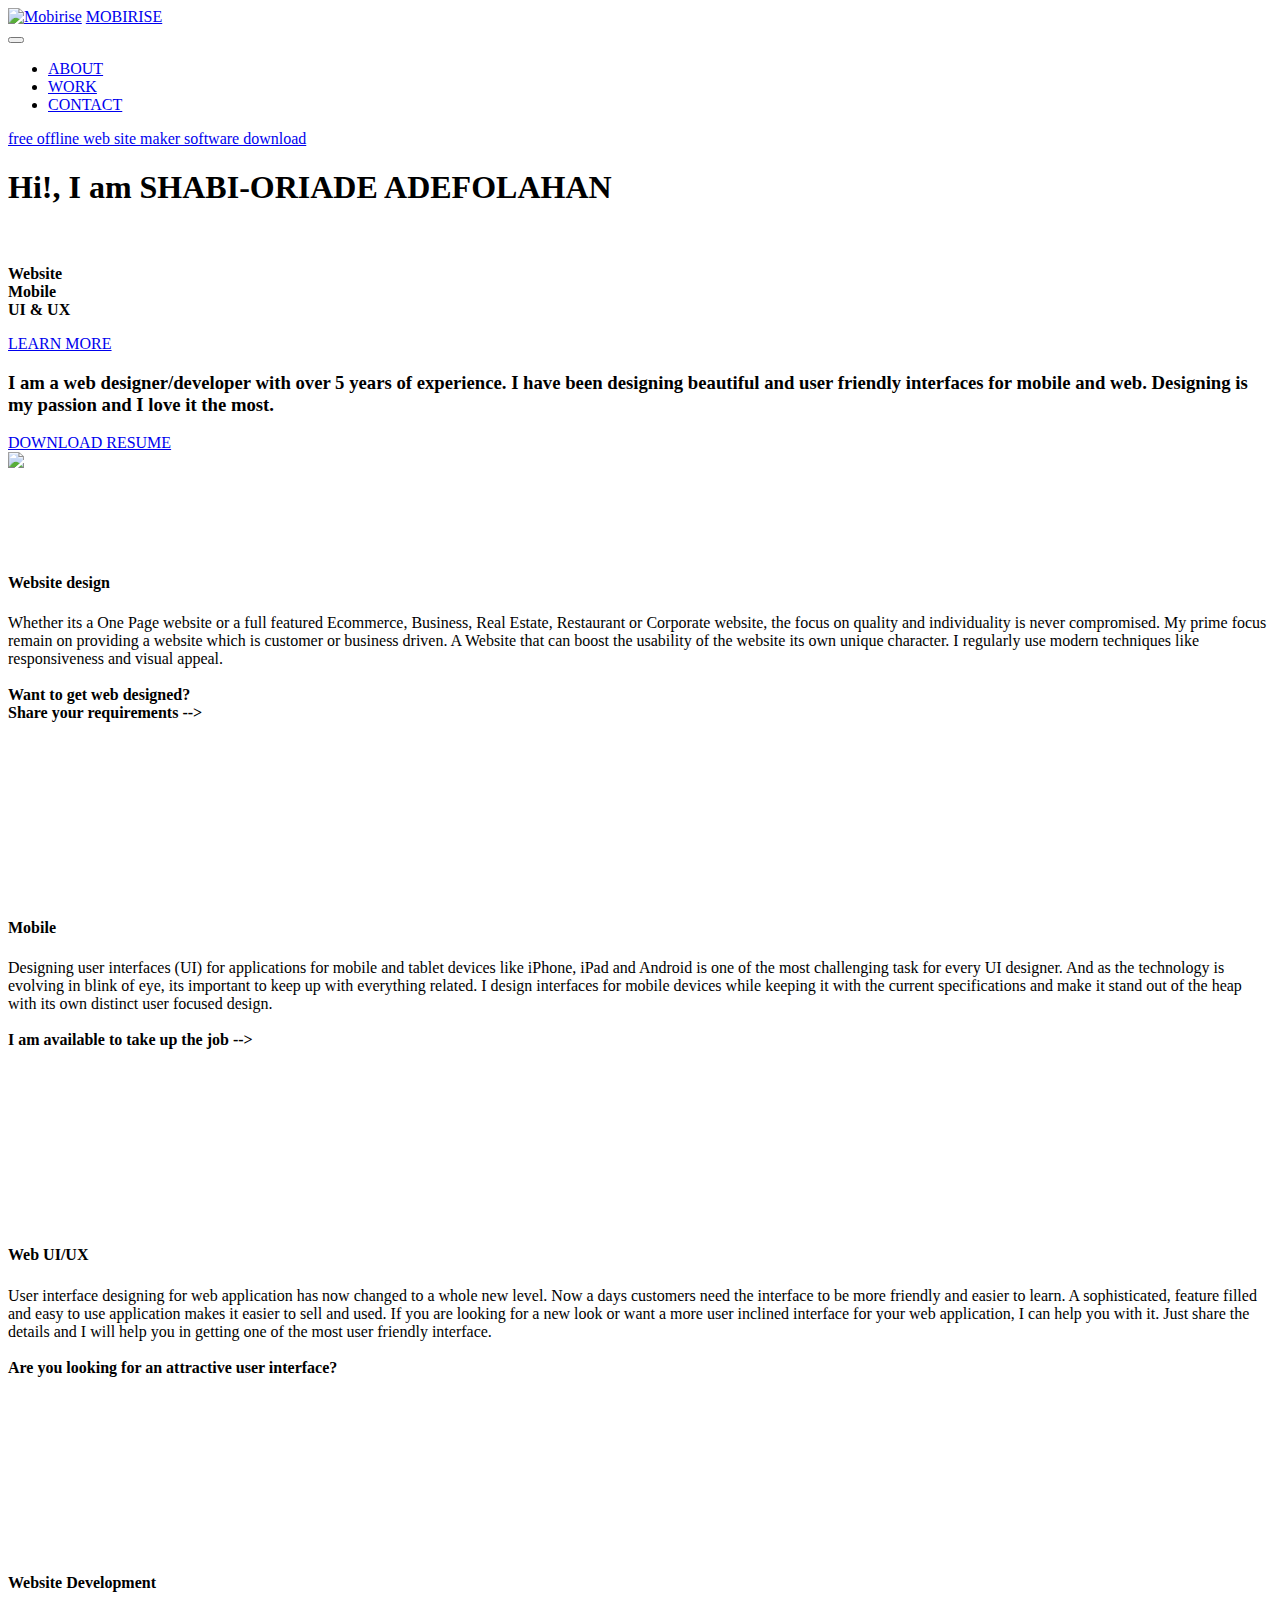
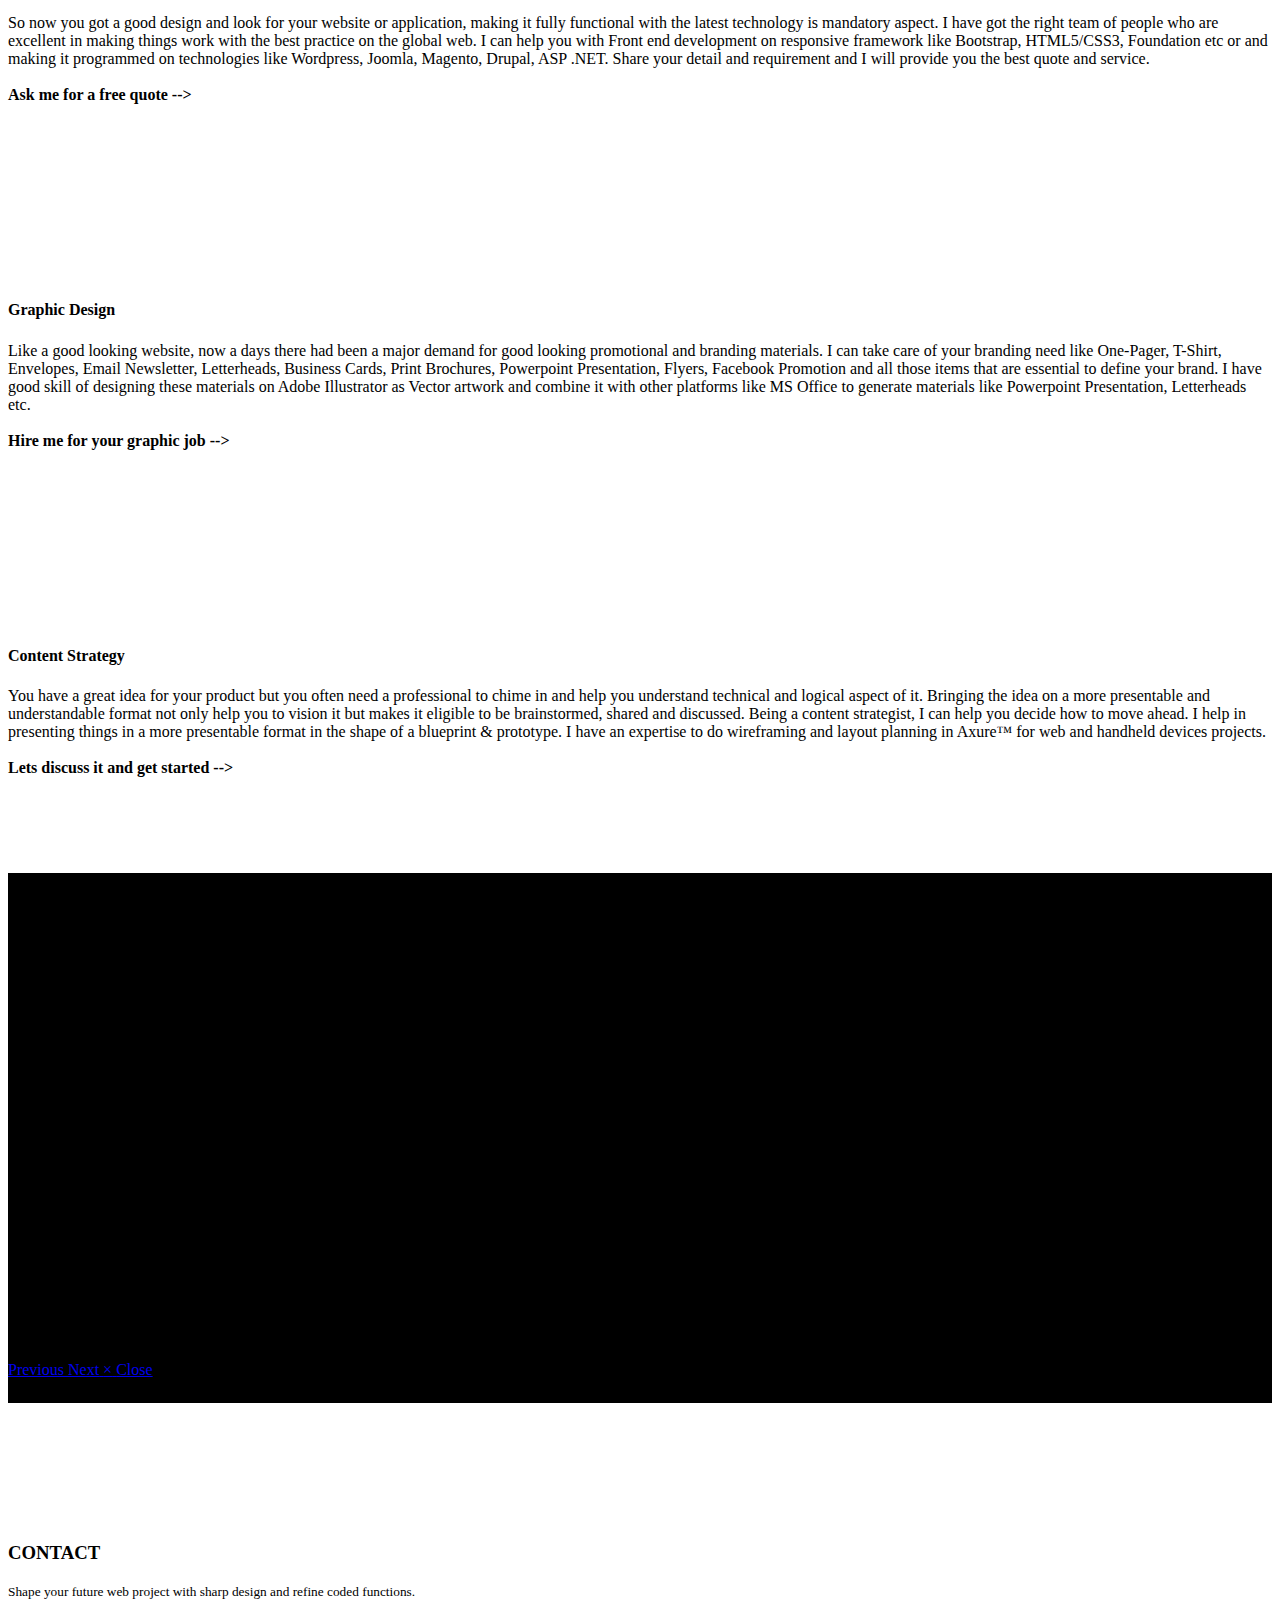
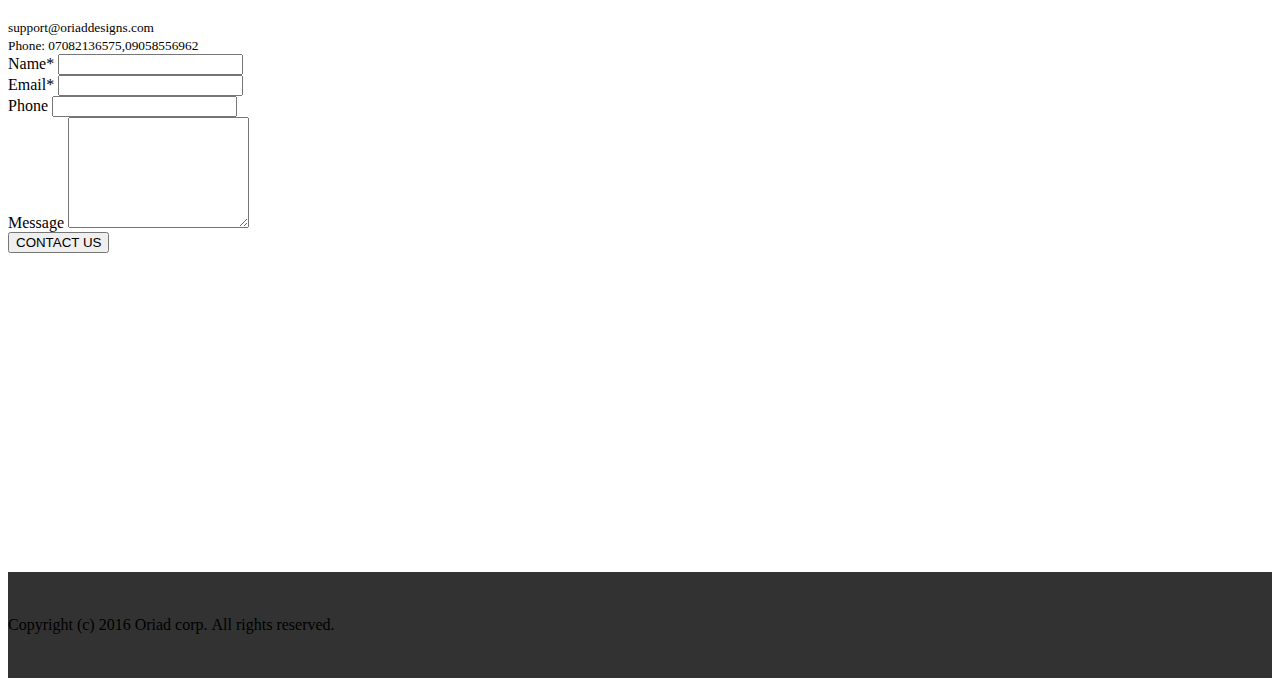
==== index.html @ 93c5a902 "initial index" ====
<!DOCTYPE html>
<html>
<head>
  <!-- Site made with Mobirise Website Builder v3.5.2, https://mobirise.com -->
  <meta charset="UTF-8">
  <meta http-equiv="X-UA-Compatible" content="IE=edge">
  <meta name="generator" content="Mobirise v3.5.2, mobirise.com">
  <meta name="viewport" content="width=device-width, initial-scale=1">
  <link rel="shortcut icon" href="assets/images/logo.png" type="image/x-icon">
  <meta name="description" content="">
  
  <link rel="stylesheet" href="https://fonts.googleapis.com/css?family=Lora:400,700,400italic,700italic&amp;subset=latin">
  <link rel="stylesheet" href="https://fonts.googleapis.com/css?family=Montserrat:400,700">
  <link rel="stylesheet" href="https://fonts.googleapis.com/css?family=Raleway:400,100,200,300,500,600,700,800,900">
  <link rel="stylesheet" href="assets/et-line-font-plugin/style.css">
  <link rel="stylesheet" href="assets/bootstrap-material-design-font/css/material.css">
  <link rel="stylesheet" href="assets/tether/tether.min.css">
  <link rel="stylesheet" href="assets/bootstrap/css/bootstrap.min.css">
  <link rel="stylesheet" href="assets/socicon/css/socicon.min.css">
  <link rel="stylesheet" href="assets/animate.css/animate.min.css">
  <link rel="stylesheet" href="assets/dropdown/css/style.css">
  <link rel="stylesheet" href="assets/theme/css/style.css">
  <link rel="stylesheet" href="assets/mobirise-gallery/style.css">
  <link rel="stylesheet" href="assets/mobirise/css/mbr-additional.css" type="text/css">
  
  
  
</head>
<body>
<section id="menu-0">

    <nav class="navbar navbar-dropdown bg-color transparent navbar-fixed-top">
        <div class="container">

            <div class="mbr-table">
                <div class="mbr-table-cell">

                    <div class="navbar-brand">
                        <a href="https://mobirise.com" class="navbar-logo"><img src="assets/images/logo.png" alt="Mobirise"></a>
                        <a class="navbar-caption" href="https://mobirise.com">MOBIRISE</a>
                    </div>

                </div>
                <div class="mbr-table-cell">

                    <button class="navbar-toggler pull-xs-right hidden-md-up" type="button" data-toggle="collapse" data-target="#exCollapsingNavbar">
                        <div class="hamburger-icon"></div>
                    </button>

                    <ul class="nav-dropdown collapse pull-xs-right nav navbar-nav navbar-toggleable-sm" id="exCollapsingNavbar"><li class="nav-item"><a class="nav-link link" href="index.html#header2-0"><span class="etl-icon icon-profile-male mbr-iconfont mbr-iconfont-btn"></span>ABOUT</a></li><li class="nav-item dropdown"><a class="nav-link link" href="index.html#gallery3-0" aria-expanded="false"><span class="etl-icon icon-briefcase mbr-iconfont mbr-iconfont-btn"></span>WORK</a></li><li class="nav-item dropdown"><a class="nav-link link" href="index.html#contacts1-0" aria-expanded="false"><span class="etl-icon icon-envelope mbr-iconfont mbr-iconfont-btn"></span>CONTACT</a></li></ul>
                    <button hidden="" class="navbar-toggler navbar-close" type="button" data-toggle="collapse" data-target="#exCollapsingNavbar">
                        <div class="close-icon"></div>
                    </button>

                </div>
            </div>

        </div>
    </nav>

</section>

<section class="engine"><a rel="external" href="https://mobirise.com">free offline web site maker software download</a></section><section class="mbr-section mbr-section-hero mbr-section-full mbr-parallax-background mbr-section-with-arrow" id="header1-1" style="background-image: url(assets/images/jumbotron.jpg);">

    <div class="mbr-overlay" style="opacity: 0.6; background-color: rgb(0, 0, 0);"></div>

    <div class="mbr-table-cell">

        <div class="container">
            <div class="row">
                <div class="mbr-section col-md-10 col-md-offset-1 text-xs-center">

                    <h1 class="mbr-section-title display-1">Hi!, I am SHABI-ORIADE ADEFOLAHAN<br><br></h1>
                    <p class="mbr-section-lead lead"><strong>Website</strong><br><strong>Mobile<br>UI &amp; UX</strong></p>
                    <div class="mbr-section-btn"><a class="btn btn-lg btn-primary" href="https://mobirise.com">LEARN MORE</a> </div>
                </div>
            </div>
        </div>
    </div>

    <div class="mbr-arrow mbr-arrow-floating" aria-hidden="true"><a href="#footer1-2"><i class="mbr-arrow-icon"></i></a></div>

</section>

<section class="mbr-section mbr-section-hero mbr-section-full mbr-parallax-background" id="header2-0" style="background-image: url(assets/images/landscape.jpg);">

    <div class="mbr-overlay" style="opacity: 0.3; background-color: rgb(0, 0, 0);">
    </div>

    <div class="mbr-table mbr-table-full">
        <div class="mbr-table-cell">

            <div class="container">
                <div class="mbr-section row">
                    <div class="mbr-table-md-up">
                        
                        
                        

                        <div class="mbr-table-cell mbr-right-padding-md-up col-md-5 text-xs-center text-md-right">

                            <h3 class="mbr-section-title display-2">I  am a  web designer/developer with over 5 years of experience. I have been designing beautiful and user friendly interfaces for mobile and web. Designing is my passion and I love it the most.</h3>

                            <div class="mbr-section-text lead">
                                <p></p>
                            </div>

                            <div class="mbr-section-btn"><a class="btn btn-primary" href="https://mobirise.com">DOWNLOAD RESUME</a></div>

                        </div>
                        <div class="mbr-table-cell mbr-valign-top col-md-7">
                            <div class="mbr-figure"><img src="assets/images/coworkers.jpg"></div>
                        </div>

                    </div>
                </div>
            </div>

        </div>
    </div>

    <div class="mbr-arrow mbr-arrow-floating hidden-sm-down" aria-hidden="true"><a href="#features4-0"><i class="mbr-arrow-icon"></i></a></div>

</section>

<section class="mbr-cards mbr-section mbr-section-nopadding" id="features4-0" style="background-color: rgb(255, 255, 255);">

    

    <div class="mbr-cards-row row">
        <div class="mbr-cards-col col-xs-12 col-lg-4" style="padding-top: 80px; padding-bottom: 80px;">
            <div class="container">
                <div class="card cart-block">
                    <div class="card-img iconbox"><a href="https://mobirise.com" class="etl-icon icon-global mbr-iconfont mbr-iconfont-features4" style="color: black;"></a></div>
                    <div class="card-block">
                        <h4 class="card-title">Website design</h4>
                        <h5 class="card-subtitle"></h5>
                        <p class="card-text">Whether its a One Page website or a full featured Ecommerce, Business, Real Estate, Restaurant or Corporate website, the focus on quality and individuality is never compromised. My prime focus remain on providing a website which is customer or business driven. A Website that can boost the usability of the website its own unique character. I regularly use modern techniques like responsiveness and visual appeal.<br><br><strong>Want to get web designed?&nbsp;<br>Share your requirements --&gt;</strong></p>
                        
                    </div>
                </div>
            </div>
        </div>
        <div class="mbr-cards-col col-xs-12 col-lg-4" style="padding-top: 80px; padding-bottom: 80px;">
            <div class="container">
                <div class="card cart-block">
                    <div class="card-img iconbox"><a href="https://mobirise.com" class="etl-icon icon-phone mbr-iconfont mbr-iconfont-features4" style="color: black;"></a></div>
                    <div class="card-block">
                        <h4 class="card-title">Mobile</h4>
                        <h5 class="card-subtitle"></h5>
                        <p class="card-text">Designing user interfaces (UI) for applications for mobile and tablet devices like iPhone, iPad and Android is one of the most challenging task for every UI designer. And as the technology is evolving in blink of eye, its important to keep up with everything related. I design interfaces for mobile devices while keeping it with the current specifications and make it stand out of the heap with its own distinct user focused design.<br><br><strong>I am available to take up the job --&gt;</strong><br></p>
                        
                    </div>
                </div>
          </div>
        </div>
        <div class="mbr-cards-col col-xs-12 col-lg-4" style="padding-top: 80px; padding-bottom: 80px;">
            <div class="container">
                <div class="card cart-block">
                    <div class="card-img iconbox"><a href="https://mobirise.com" class="etl-icon icon-linegraph mbr-iconfont mbr-iconfont-features4" style="color: black;"></a></div>
                    <div class="card-block">
                        <h4 class="card-title">Web UI/UX</h4>
                        <h5 class="card-subtitle"></h5>
                        <p class="card-text">User interface designing for web application has now changed to a whole new level. Now a days customers need the interface to be more friendly and easier to learn. A sophisticated, feature filled and easy to use application makes it easier to sell and used. If you are looking for a new look or want a more user inclined interface for your web application, I can help you with it. Just share the details and I will help you in getting one of the most user friendly interface.<br><br><strong>Are you looking for an attractive user interface?</strong><br></p>
                        
                    </div>
                </div>
            </div>
        </div>
        
        
        
    </div>
</section>

<section class="mbr-cards mbr-section mbr-section-nopadding" id="features4-1" style="background-color: rgb(255, 255, 255);">

    

    <div class="mbr-cards-row row">
        <div class="mbr-cards-col col-xs-12 col-lg-4" style="padding-top: 80px; padding-bottom: 80px;">
            <div class="container">
                <div class="card cart-block">
                    <div class="card-img iconbox"><a href="https://mobirise.com" class="etl-icon icon-gears mbr-iconfont mbr-iconfont-features4" style="color: black;"></a></div>
                    <div class="card-block">
                        <h4 class="card-title">Website Development</h4>
                        <h5 class="card-subtitle"></h5>
                        <p class="card-text">So now you got a good design and look for your website or application, making it fully functional with the latest technology is mandatory aspect. I have got the right team of people who are excellent in making things work with the best practice on the global web. I can help you with Front end development on responsive framework like Bootstrap, HTML5/CSS3, Foundation etc or and making it programmed on technologies like Wordpress, Joomla, Magento, Drupal, ASP .NET. Share your detail and requirement and I will provide you the best quote and service.<br><br><strong>Ask me for a free quote --&gt;</strong><br></p>
                        
                    </div>
                </div>
            </div>
        </div>
        <div class="mbr-cards-col col-xs-12 col-lg-4" style="padding-top: 80px; padding-bottom: 80px;">
            <div class="container">
                <div class="card cart-block">
                    <div class="card-img iconbox"><a href="https://mobirise.com" class="etl-icon icon-tools mbr-iconfont mbr-iconfont-features4" style="color: black;"></a></div>
                    <div class="card-block">
                        <h4 class="card-title">Graphic Design</h4>
                        <h5 class="card-subtitle"></h5>
                        <p class="card-text">Like a good looking website, now a days there had been a major demand for good looking promotional and branding materials. I can take care of your branding need like One-Pager, T-Shirt, Envelopes, Email Newsletter, Letterheads, Business Cards, Print Brochures, Powerpoint Presentation, Flyers, Facebook Promotion and all those items that are essential to define your brand. I have good skill of designing these materials on Adobe Illustrator as Vector artwork and combine it with other platforms like MS Office to generate materials like Powerpoint Presentation, Letterheads etc.<br><br><strong>Hire me for your graphic job --&gt;</strong><br></p>
                        
                    </div>
                </div>
          </div>
        </div>
        <div class="mbr-cards-col col-xs-12 col-lg-4" style="padding-top: 80px; padding-bottom: 80px;">
            <div class="container">
                <div class="card cart-block">
                    <div class="card-img iconbox"><a href="https://mobirise.com" class="etl-icon icon-pencil mbr-iconfont mbr-iconfont-features4" style="color: black;"></a></div>
                    <div class="card-block">
                        <h4 class="card-title">Content Strategy</h4>
                        <h5 class="card-subtitle"></h5>
                        <p class="card-text">You have a great idea for your product but you often need a professional to chime in and help you understand technical and logical aspect of it. Bringing the idea on a more presentable and understandable format not only help you to vision it but makes it eligible to be brainstormed, shared and discussed. Being a content strategist, I can help you decide how to move ahead. I help in presenting things in a more presentable format in the shape of a blueprint &amp; prototype. I have an expertise to do wireframing and layout planning in Axure™ for web and handheld devices projects.<br><br><strong>Lets discuss it and get started --&gt;</strong><br></p>
                        
                    </div>
                </div>
            </div>
        </div>
        
        
        
    </div>
</section>

<section class="mbr-gallery mbr-section mbr-section-nopadding mbr-slider-carousel" id="gallery3-0" data-filter="false" style="background-color: rgb(0, 0, 0); padding-top: 1.5rem; padding-bottom: 1.5rem;">
    <!-- Filter -->
    

    <!-- Gallery -->
    <div class="mbr-gallery-row container">
        <div class=" mbr-gallery-layout-default">
            <div>
                <div>
                    <div class="mbr-gallery-item mbr-gallery-item__mobirise3 mbr-gallery-item--p1" data-tags="Awesome" data-video-url="false">
                        <div href="#lb-gallery3-0" data-slide-to="0" data-toggle="modal">
                            
                            

                            <img alt="" src="assets/images/bike-small.jpg">
                            
                            <span class="icon-focus"></span>
                            
                        </div>
                    </div><div class="mbr-gallery-item mbr-gallery-item__mobirise3 mbr-gallery-item--p1" data-tags="Responsive" data-video-url="false">
                        <div href="#lb-gallery3-0" data-slide-to="1" data-toggle="modal">
                            
                            

                            <img alt="" src="assets/images/code-man-small.jpg">
                            
                            <span class="icon-focus"></span>
                            
                        </div>
                    </div><div class="mbr-gallery-item mbr-gallery-item__mobirise3 mbr-gallery-item--p1" data-tags="Creative" data-video-url="false">
                        <div href="#lb-gallery3-0" data-slide-to="2" data-toggle="modal">
                            
                            

                            <img alt="" src="assets/images/coworkers-small.jpg">
                            
                            <span class="icon-focus"></span>
                            
                        </div>
                    </div><div class="mbr-gallery-item mbr-gallery-item__mobirise3 mbr-gallery-item--p1" data-tags="Animated" data-video-url="false">
                        <div href="#lb-gallery3-0" data-slide-to="3" data-toggle="modal">
                            
                            

                            <img alt="" src="assets/images/desktop-small.jpg">
                            
                            <span class="icon-focus"></span>
                            
                        </div>
                    </div><div class="mbr-gallery-item mbr-gallery-item__mobirise3 mbr-gallery-item--p1" data-tags="Awesome" data-video-url="false">
                        <div href="#lb-gallery3-0" data-slide-to="4" data-toggle="modal">
                            
                            

                            <img alt="" src="assets/images/room-laptop-small.jpg">
                            
                            <span class="icon-focus"></span>
                            
                        </div>
                    </div><div class="mbr-gallery-item mbr-gallery-item__mobirise3 mbr-gallery-item--p1" data-tags="Beautiful" data-video-url="false">
                        <div href="#lb-gallery3-0" data-slide-to="5" data-toggle="modal">
                            
                            

                            <img alt="" src="assets/images/table-small.jpg">
                            
                            <span class="icon-focus"></span>
                            
                        </div>
                    </div><div class="mbr-gallery-item mbr-gallery-item__mobirise3 mbr-gallery-item--p1" data-tags="Responsive" data-video-url="false">
                        <div href="#lb-gallery3-0" data-slide-to="6" data-toggle="modal">
                            
                            

                            <img alt="" src="assets/images/windows-books-small.jpg">
                            
                            <span class="icon-focus"></span>
                            
                        </div>
                    </div><div class="mbr-gallery-item mbr-gallery-item__mobirise3 mbr-gallery-item--p1" data-tags="Animated" data-video-url="false">
                        <div href="#lb-gallery3-0" data-slide-to="7" data-toggle="modal">
                            
                            

                            <img alt="" src="assets/images/working-area-small.jpg">
                            
                            <span class="icon-focus"></span>
                            
                        </div>
                    </div>
                </div>
            </div>
            <div class="clearfix"></div>
        </div>
    </div>

    <!-- Lightbox -->
    <div data-app-prevent-settings="" class="mbr-slider modal fade carousel slide" tabindex="-1" data-keyboard="true" data-interval="false" id="lb-gallery3-0">
        <div class="modal-dialog">
            <div class="modal-content">
                <div class="modal-body">
                    <ol class="carousel-indicators">
                        <li data-app-prevent-settings="" data-target="#lb-gallery3-0" class=" active" data-slide-to="0"></li><li data-app-prevent-settings="" data-target="#lb-gallery3-0" data-slide-to="1"></li><li data-app-prevent-settings="" data-target="#lb-gallery3-0" data-slide-to="2"></li><li data-app-prevent-settings="" data-target="#lb-gallery3-0" data-slide-to="3"></li><li data-app-prevent-settings="" data-target="#lb-gallery3-0" data-slide-to="4"></li><li data-app-prevent-settings="" data-target="#lb-gallery3-0" data-slide-to="5"></li><li data-app-prevent-settings="" data-target="#lb-gallery3-0" data-slide-to="6"></li><li data-app-prevent-settings="" data-target="#lb-gallery3-0" data-slide-to="7"></li>
                    </ol>
                    <div class="carousel-inner">
                        <div class="carousel-item active">
                            <img alt="" src="assets/images/bike.jpg">
                        </div><div class="carousel-item">
                            <img alt="" src="assets/images/code-man.jpg">
                        </div><div class="carousel-item">
                            <img alt="" src="assets/images/coworkers.jpg">
                        </div><div class="carousel-item">
                            <img alt="" src="assets/images/desktop.jpg">
                        </div><div class="carousel-item">
                            <img alt="" src="assets/images/room-laptop.jpg">
                        </div><div class="carousel-item">
                            <img alt="" src="assets/images/table.jpg">
                        </div><div class="carousel-item">
                            <img alt="" src="assets/images/windows-books.jpg">
                        </div><div class="carousel-item">
                            <img alt="" src="assets/images/working-area.jpg">
                        </div>
                    </div>
                    <a class="left carousel-control" role="button" data-slide="prev" href="#lb-gallery3-0">
                        <span class="icon-prev" aria-hidden="true"></span>
                        <span class="sr-only">Previous</span>
                    </a>
                    <a class="right carousel-control" role="button" data-slide="next" href="#lb-gallery3-0">
                        <span class="icon-next" aria-hidden="true"></span>
                        <span class="sr-only">Next</span>
                    </a>

                    <a class="close" href="#" role="button" data-dismiss="modal">
                        <span aria-hidden="true">×</span>
                        <span class="sr-only">Close</span>
                    </a>
                </div>
            </div>
        </div>
    </div>
</section>

<section class="mbr-section" id="form1-0" style="background-color: rgb(255, 255, 255); padding-top: 120px; padding-bottom: 120px;">
    
    <div class="mbr-section mbr-section__container mbr-section__container--middle">
        <div class="container">
            <div class="row">
                <div class="col-xs-12 text-xs-center">
                    <h3 class="mbr-section-title display-2">CONTACT</h3>
                    <small class="mbr-section-subtitle">Shape your future web project with sharp design and refine coded functions.<br><br>support@oriaddesigns.com<br>Phone: 07082136575,09058556962<br></small>
                </div>
            </div>
        </div>
    </div>
    <div class="mbr-section mbr-section-nopadding">
        <div class="container">
            <div class="row">
                <div class="col-xs-12 col-lg-10 col-lg-offset-1" data-form-type="formoid">


                    


                    <form action="https://mobirise.com/" method="post">

                        

                        <div class="row row-sm-offset">

                            <div class="col-xs-12 col-md-4">
                                <div class="form-group">
                                    <label class="form-control-label" for="form1-0-name">Name<span class="form-asterisk">*</span></label>
                                    <input type="text" class="form-control" name="name" required="" data-form-field="Name" id="form1-0-name">
                                </div>
                            </div>

                            <div class="col-xs-12 col-md-4">
                                <div class="form-group">
                                    <label class="form-control-label" for="form1-0-email">Email<span class="form-asterisk">*</span></label>
                                    <input type="email" class="form-control" name="email" required="" data-form-field="Email" id="form1-0-email">
                                </div>
                            </div>

                            <div class="col-xs-12 col-md-4">
                                <div class="form-group">
                                    <label class="form-control-label" for="form1-0-phone">Phone</label>
                                    <input type="tel" class="form-control" name="phone" data-form-field="Phone" id="form1-0-phone">
                                </div>
                            </div>

                        </div>

                        <div class="form-group">
                            <label class="form-control-label" for="form1-0-message">Message</label>
                            <textarea class="form-control" name="message" rows="7" data-form-field="Message" id="form1-0-message"></textarea>
                        </div>

                        <div><button type="submit" class="btn btn-primary">CONTACT US</button></div>

                    </form>
                </div>
            </div>
        </div>
    </div>
</section>

<section class="mbr-section mbr-section-md-padding mbr-parallax-background" id="social-buttons2-0" style="background-image: url(assets/images/landscape3.jpg); padding-top: 90px; padding-bottom: 90px;">
    
    <div class="container">
        <div class="row">
            <div class="col-md-8 col-md-offset-2 text-xs-center">
                <h3 class="mbr-section-title display-2"></h3>
                <div><a class="btn btn-social" title="Twitter" target="_blank" href="https://twitter.com/d2daex"><i class="socicon socicon-twitter"></i></a> <a class="btn btn-social" title="Facebook" target="_blank" href="https://www.facebook.com/d2daex"><i class="socicon socicon-facebook"></i></a> <a class="btn btn-social" title="Google+" target="_blank" href="https://plus.google.com/u/0/jonsaix852"><i class="socicon socicon-google"></i></a>  <a class="btn btn-social" title="Instagram" target="_blank" href="https://instagram.com/officialdexstar"><i class="socicon socicon-instagram"></i></a>      </div>
            </div>
        </div>
    </div>
</section>

<footer class="mbr-small-footer mbr-section mbr-section-nopadding" id="footer1-2" style="background-color: rgb(50, 50, 50); padding-top: 1.75rem; padding-bottom: 1.75rem;">
    
    <div class="container">
        <p class="text-xs-center">Copyright (c) 2016 Oriad corp.&nbsp;All rights reserved. </p>
    </div>
</footer>


  <script src="assets/web/assets/jquery/jquery.min.js"></script>
  <script src="assets/tether/tether.min.js"></script>
  <script src="assets/bootstrap/js/bootstrap.min.js"></script>
  <script src="assets/smooth-scroll/SmoothScroll.js"></script>
  <script src="assets/viewportChecker/jquery.viewportchecker.js"></script>
  <script src="assets/dropdown/js/script.min.js"></script>
  <script src="assets/touchSwipe/jquery.touchSwipe.min.js"></script>
  <script src="assets/jarallax/jarallax.js"></script>
  <script src="assets/masonry/masonry.pkgd.min.js"></script>
  <script src="assets/imagesloaded/imagesloaded.pkgd.min.js"></script>
  <script src="assets/bootstrap-carousel-swipe/bootstrap-carousel-swipe.js"></script>
  <script src="assets/theme/js/script.js"></script>
  <script src="assets/mobirise-gallery/script.js"></script>
  
  
  <input name="animation" type="hidden">
  </body>
</html>
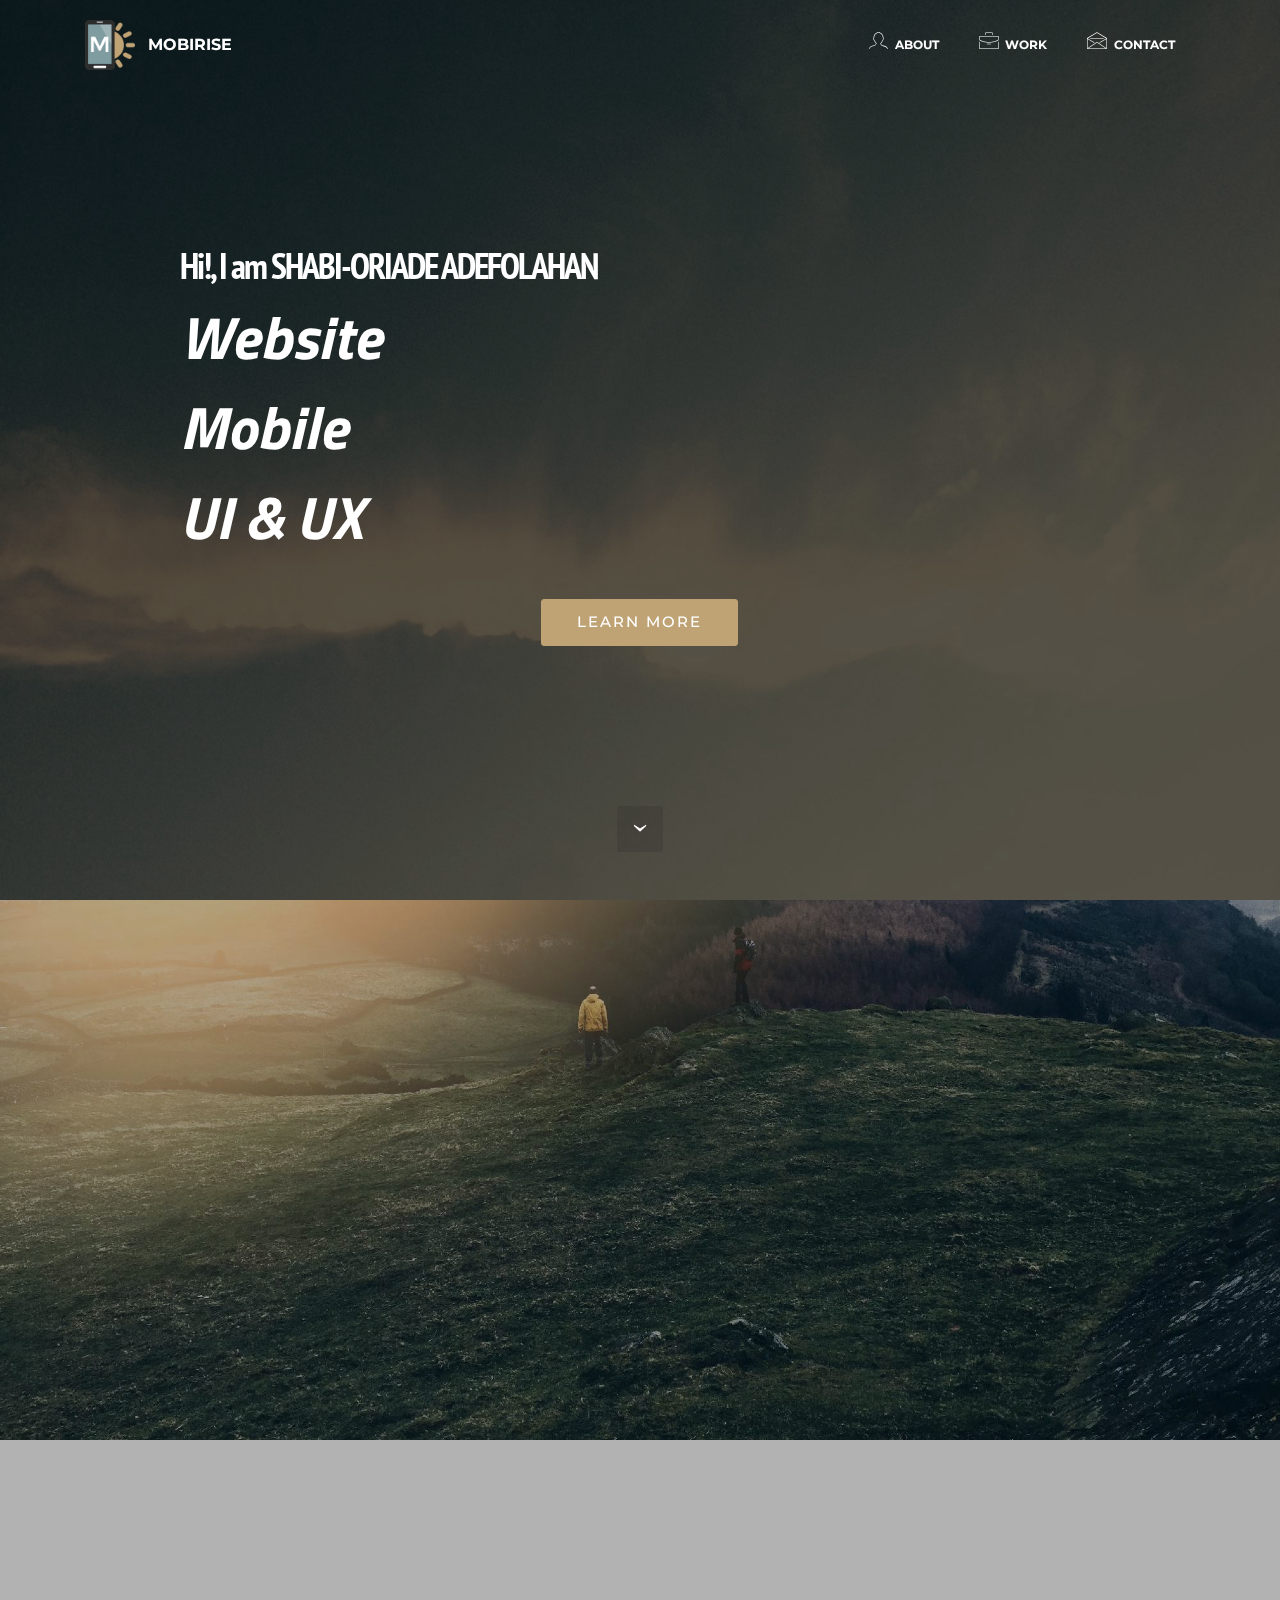
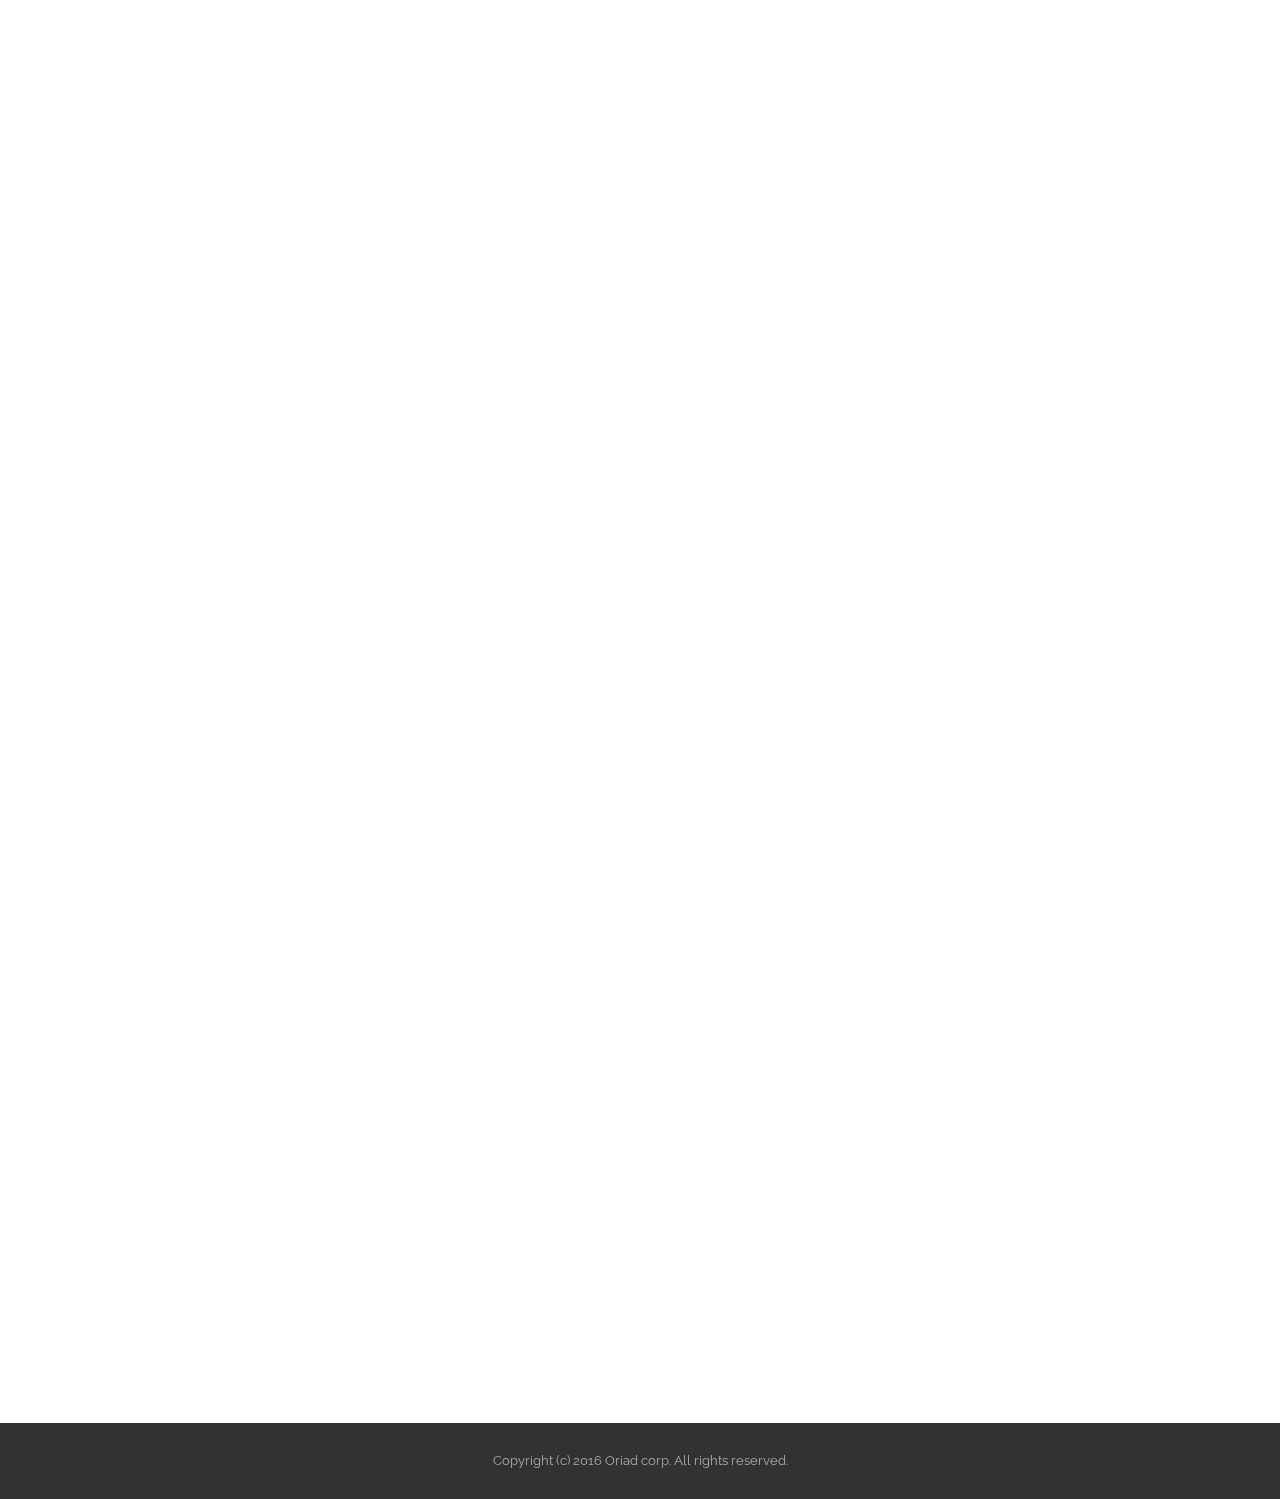
==== commit 01d9490c: "initial upload" ====
--- a/index.html
+++ b/index.html
@@ -466,4 +466,4 @@
   
   <input name="animation" type="hidden">
   </body>
-</html>
+</html>--- a/assets/et-line-font-plugin/style.css
+++ b/assets/et-line-font-plugin/style.css
@@ -0,0 +1,343 @@
+@font-face {
+	font-family: 'et-line';
+	src:url('fonts/et-line.eot');
+	src:url('fonts/et-line.eot?#iefix') format('embedded-opentype'),
+		url('fonts/et-line.woff') format('woff'),
+		url('fonts/et-line.ttf') format('truetype'),
+		url('fonts/et-line.svg#et-line') format('svg');
+	font-weight: normal;
+	font-style: normal;
+}
+
+/* Use the following CSS code if you want to use data attributes for inserting your icons */
+.etl-icon, [data-icon]:before {
+	font-family: 'et-line';
+	content: attr(data-icon);
+	speak: none;
+	font-weight: normal;
+	font-variant: normal;
+	text-transform: none;
+	line-height: 1;
+	-webkit-font-smoothing: antialiased;
+	-moz-osx-font-smoothing: grayscale;
+	display:inline-block;
+}
+
+/* Use the following CSS code if you want to have a class per icon */
+/*
+Instead of a list of all class selectors,
+you can use the generic selector below, but it's slower:
+[class*="icon-"] {
+*/
+.icon-mobile, .icon-laptop, .icon-desktop, .icon-tablet, .icon-phone, .icon-document, .icon-documents, .icon-search, .icon-clipboard, .icon-newspaper, .icon-notebook, .icon-book-open, .icon-browser, .icon-calendar, .icon-presentation, .icon-picture, .icon-pictures, .icon-video, .icon-camera, .icon-printer, .icon-toolbox, .icon-briefcase, .icon-wallet, .icon-gift, .icon-bargraph, .icon-grid, .icon-expand, .icon-focus, .icon-edit, .icon-adjustments, .icon-ribbon, .icon-hourglass, .icon-lock, .icon-megaphone, .icon-shield, .icon-trophy, .icon-flag, .icon-map, .icon-puzzle, .icon-basket, .icon-envelope, .icon-streetsign, .icon-telescope, .icon-gears, .icon-key, .icon-paperclip, .icon-attachment, .icon-pricetags, .icon-lightbulb, .icon-layers, .icon-pencil, .icon-tools, .icon-tools-2, .icon-scissors, .icon-paintbrush, .icon-magnifying-glass, .icon-circle-compass, .icon-linegraph, .icon-mic, .icon-strategy, .icon-beaker, .icon-caution, .icon-recycle, .icon-anchor, .icon-profile-male, .icon-profile-female, .icon-bike, .icon-wine, .icon-hotairballoon, .icon-globe, .icon-genius, .icon-map-pin, .icon-dial, .icon-chat, .icon-heart, .icon-cloud, .icon-upload, .icon-download, .icon-target, .icon-hazardous, .icon-piechart, .icon-speedometer, .icon-global, .icon-compass, .icon-lifesaver, .icon-clock, .icon-aperture, .icon-quote, .icon-scope, .icon-alarmclock, .icon-refresh, .icon-happy, .icon-sad, .icon-facebook, .icon-twitter, .icon-googleplus, .icon-rss, .icon-tumblr, .icon-linkedin, .icon-dribbble {
+	font-family: 'et-line';
+	speak: none;
+	font-style: normal;
+	font-weight: normal;
+	font-variant: normal;
+	text-transform: none;
+	line-height: 1;
+	-webkit-font-smoothing: antialiased;
+	-moz-osx-font-smoothing: grayscale;
+	display:inline-block;
+}
+.icon-mobile:before {
+	content: "\e000";
+}
+.icon-laptop:before {
+	content: "\e001";
+}
+.icon-desktop:before {
+	content: "\e002";
+}
+.icon-tablet:before {
+	content: "\e003";
+}
+.icon-phone:before {
+	content: "\e004";
+}
+.icon-document:before {
+	content: "\e005";
+}
+.icon-documents:before {
+	content: "\e006";
+}
+.icon-search:before {
+	content: "\e007";
+}
+.icon-clipboard:before {
+	content: "\e008";
+}
+.icon-newspaper:before {
+	content: "\e009";
+}
+.icon-notebook:before {
+	content: "\e00a";
+}
+.icon-book-open:before {
+	content: "\e00b";
+}
+.icon-browser:before {
+	content: "\e00c";
+}
+.icon-calendar:before {
+	content: "\e00d";
+}
+.icon-presentation:before {
+	content: "\e00e";
+}
+.icon-picture:before {
+	content: "\e00f";
+}
+.icon-pictures:before {
+	content: "\e010";
+}
+.icon-video:before {
+	content: "\e011";
+}
+.icon-camera:before {
+	content: "\e012";
+}
+.icon-printer:before {
+	content: "\e013";
+}
+.icon-toolbox:before {
+	content: "\e014";
+}
+.icon-briefcase:before {
+	content: "\e015";
+}
+.icon-wallet:before {
+	content: "\e016";
+}
+.icon-gift:before {
+	content: "\e017";
+}
+.icon-bargraph:before {
+	content: "\e018";
+}
+.icon-grid:before {
+	content: "\e019";
+}
+.icon-expand:before {
+	content: "\e01a";
+}
+.icon-focus:before {
+	content: "\e01b";
+}
+.icon-edit:before {
+	content: "\e01c";
+}
+.icon-adjustments:before {
+	content: "\e01d";
+}
+.icon-ribbon:before {
+	content: "\e01e";
+}
+.icon-hourglass:before {
+	content: "\e01f";
+}
+.icon-lock:before {
+	content: "\e020";
+}
+.icon-megaphone:before {
+	content: "\e021";
+}
+.icon-shield:before {
+	content: "\e022";
+}
+.icon-trophy:before {
+	content: "\e023";
+}
+.icon-flag:before {
+	content: "\e024";
+}
+.icon-map:before {
+	content: "\e025";
+}
+.icon-puzzle:before {
+	content: "\e026";
+}
+.icon-basket:before {
+	content: "\e027";
+}
+.icon-envelope:before {
+	content: "\e028";
+}
+.icon-streetsign:before {
+	content: "\e029";
+}
+.icon-telescope:before {
+	content: "\e02a";
+}
+.icon-gears:before {
+	content: "\e02b";
+}
+.icon-key:before {
+	content: "\e02c";
+}
+.icon-paperclip:before {
+	content: "\e02d";
+}
+.icon-attachment:before {
+	content: "\e02e";
+}
+.icon-pricetags:before {
+	content: "\e02f";
+}
+.icon-lightbulb:before {
+	content: "\e030";
+}
+.icon-layers:before {
+	content: "\e031";
+}
+.icon-pencil:before {
+	content: "\e032";
+}
+.icon-tools:before {
+	content: "\e033";
+}
+.icon-tools-2:before {
+	content: "\e034";
+}
+.icon-scissors:before {
+	content: "\e035";
+}
+.icon-paintbrush:before {
+	content: "\e036";
+}
+.icon-magnifying-glass:before {
+	content: "\e037";
+}
+.icon-circle-compass:before {
+	content: "\e038";
+}
+.icon-linegraph:before {
+	content: "\e039";
+}
+.icon-mic:before {
+	content: "\e03a";
+}
+.icon-strategy:before {
+	content: "\e03b";
+}
+.icon-beaker:before {
+	content: "\e03c";
+}
+.icon-caution:before {
+	content: "\e03d";
+}
+.icon-recycle:before {
+	content: "\e03e";
+}
+.icon-anchor:before {
+	content: "\e03f";
+}
+.icon-profile-male:before {
+	content: "\e040";
+}
+.icon-profile-female:before {
+	content: "\e041";
+}
+.icon-bike:before {
+	content: "\e042";
+}
+.icon-wine:before {
+	content: "\e043";
+}
+.icon-hotairballoon:before {
+	content: "\e044";
+}
+.icon-globe:before {
+	content: "\e045";
+}
+.icon-genius:before {
+	content: "\e046";
+}
+.icon-map-pin:before {
+	content: "\e047";
+}
+.icon-dial:before {
+	content: "\e048";
+}
+.icon-chat:before {
+	content: "\e049";
+}
+.icon-heart:before {
+	content: "\e04a";
+}
+.icon-cloud:before {
+	content: "\e04b";
+}
+.icon-upload:before {
+	content: "\e04c";
+}
+.icon-download:before {
+	content: "\e04d";
+}
+.icon-target:before {
+	content: "\e04e";
+}
+.icon-hazardous:before {
+	content: "\e04f";
+}
+.icon-piechart:before {
+	content: "\e050";
+}
+.icon-speedometer:before {
+	content: "\e051";
+}
+.icon-global:before {
+	content: "\e052";
+}
+.icon-compass:before {
+	content: "\e053";
+}
+.icon-lifesaver:before {
+	content: "\e054";
+}
+.icon-clock:before {
+	content: "\e055";
+}
+.icon-aperture:before {
+	content: "\e056";
+}
+.icon-quote:before {
+	content: "\e057";
+}
+.icon-scope:before {
+	content: "\e058";
+}
+.icon-alarmclock:before {
+	content: "\e059";
+}
+.icon-refresh:before {
+	content: "\e05a";
+}
+.icon-happy:before {
+	content: "\e05b";
+}
+.icon-sad:before {
+	content: "\e05c";
+}
+.icon-facebook:before {
+	content: "\e05d";
+}
+.icon-twitter:before {
+	content: "\e05e";
+}
+.icon-googleplus:before {
+	content: "\e05f";
+}
+.icon-rss:before {
+	content: "\e060";
+}
+.icon-tumblr:before {
+	content: "\e061";
+}
+.icon-linkedin:before {
+	content: "\e062";
+}
+.icon-dribbble:before {
+	content: "\e063";
+}
--- a/assets/bootstrap-material-design-font/css/material.css
+++ b/assets/bootstrap-material-design-font/css/material.css
@@ -0,0 +1,2522 @@
+@font-face {
+  font-family: 'Material-Design-Icons';
+  src: url('../fonts/Material-Design-Icons.eot?3ocs8m');
+  src: url('../fonts/Material-Design-Icons.eot?#iefix3ocs8m') format('embedded-opentype'), url('../fonts/Material-Design-Icons.woff?3ocs8m') format('woff'), url('../fonts/Material-Design-Icons.ttf?3ocs8m') format('truetype'), url('../fonts/Material-Design-Icons.svg?3ocs8m#Material-Design-Icons') format('svg');
+  font-weight: normal;
+  font-style: normal;
+}
+[class^="mdi-"],
+[class*="mdi-"] {
+  speak: none;
+  display: inline-block;
+  font-style: normal;
+  font-variant:normal;
+  font-weight:normal;
+  /*font-size:24px;*/
+  line-height:1;
+  font-family:'Material-Design-Icons' !important;
+  text-rendering: auto;
+  
+  -webkit-font-smoothing: antialiased;
+  -moz-osx-font-smoothing: grayscale;
+  -webkit-transform: translate(0, 0);
+      -ms-transform: translate(0, 0);
+          transform: translate(0, 0);
+}
+[class^="mdi-"]:before,
+[class*="mdi-"]:before {
+  display: inline-block;
+  speak: none;
+  text-decoration: inherit;
+}
+[class^="mdi-"].pull-left,
+[class*="mdi-"].pull-left {
+  margin-right: .3em;
+}
+[class^="mdi-"].pull-right,
+[class*="mdi-"].pull-right {
+  margin-left: .3em;
+}
+[class^="mdi-"].mdi-lg:before,
+[class*="mdi-"].mdi-lg:before,
+[class^="mdi-"].mdi-lg:after,
+[class*="mdi-"].mdi-lg:after {
+  font-size: 1.33333333em;
+  line-height: 0.75em;
+  vertical-align: -15%;
+}
+[class^="mdi-"].mdi-2x:before,
+[class*="mdi-"].mdi-2x:before,
+[class^="mdi-"].mdi-2x:after,
+[class*="mdi-"].mdi-2x:after {
+  font-size: 2em;
+}
+[class^="mdi-"].mdi-3x:before,
+[class*="mdi-"].mdi-3x:before,
+[class^="mdi-"].mdi-3x:after,
+[class*="mdi-"].mdi-3x:after {
+  font-size: 3em;
+}
+[class^="mdi-"].mdi-4x:before,
+[class*="mdi-"].mdi-4x:before,
+[class^="mdi-"].mdi-4x:after,
+[class*="mdi-"].mdi-4x:after {
+  font-size: 4em;
+}
+[class^="mdi-"].mdi-5x:before,
+[class*="mdi-"].mdi-5x:before,
+[class^="mdi-"].mdi-5x:after,
+[class*="mdi-"].mdi-5x:after {
+  font-size: 5em;
+}
+[class^="mdi-device-signal-cellular-"]:after,
+[class^="mdi-device-battery-"]:after,
+[class^="mdi-device-battery-charging-"]:after,
+[class^="mdi-device-signal-cellular-connected-no-internet-"]:after,
+[class^="mdi-device-signal-wifi-"]:after,
+[class^="mdi-device-signal-wifi-statusbar-not-connected"]:after,
+.mdi-device-network-wifi:after {
+  opacity: .3;
+  position: absolute;
+  left: 0;
+  top: 0;
+  z-index: 1;
+  display: inline-block;
+  speak: none;
+  text-decoration: inherit;
+}
+[class^="mdi-device-signal-cellular-"]:after {
+  content: "\e758";
+}
+[class^="mdi-device-battery-"]:after {
+  content: "\e735";
+}
+[class^="mdi-device-battery-charging-"]:after {
+  content: "\e733";
+}
+[class^="mdi-device-signal-cellular-connected-no-internet-"]:after {
+  content: "\e75d";
+}
+[class^="mdi-device-signal-wifi-"]:after,
+.mdi-device-network-wifi:after {
+  content: "\e765";
+}
+[class^="mdi-device-signal-wifi-statusbasr-not-connected"]:after {
+  content: "\e8f7";
+}
+.mdi-device-signal-cellular-off:after,
+.mdi-device-signal-cellular-null:after,
+.mdi-device-signal-cellular-no-sim:after,
+.mdi-device-signal-wifi-off:after,
+.mdi-device-signal-wifi-4-bar:after,
+.mdi-device-signal-cellular-4-bar:after,
+.mdi-device-battery-alert:after,
+.mdi-device-signal-cellular-connected-no-internet-4-bar:after,
+.mdi-device-battery-std:after,
+.mdi-device-battery-full .mdi-device-battery-unknown:after {
+  content: "";
+}
+.mdi-fw {
+  width: 1.28571429em;
+  text-align: center;
+}
+.mdi-ul {
+  padding-left: 0;
+  margin-left: 2.14285714em;
+  list-style-type: none;
+}
+.mdi-ul > li {
+  position: relative;
+}
+.mdi-li {
+  position: absolute;
+  left: -2.14285714em;
+  width: 2.14285714em;
+  top: 0.14285714em;
+  text-align: center;
+}
+.mdi-li.mdi-lg {
+  left: -1.85714286em;
+}
+.mdi-border {
+  padding: .2em .25em .15em;
+  border: solid 0.08em #eeeeee;
+  border-radius: .1em;
+}
+.mdi-spin {
+  -webkit-animation: mdi-spin 2s infinite linear;
+  animation: mdi-spin 2s infinite linear;
+  -webkit-transform-origin: 50% 50%;
+  -ms-transform-origin: 50% 50%;
+      transform-origin: 50% 50%;
+}
+.mdi-pulse {
+  -webkit-animation: mdi-spin 1s steps(8) infinite;
+  animation: mdi-spin 1s steps(8) infinite;
+  -webkit-transform-origin: 50% 50%;
+  -ms-transform-origin: 50% 50%;
+      transform-origin: 50% 50%;
+}
+@-webkit-keyframes mdi-spin {
+  0% {
+    -webkit-transform: rotate(0deg);
+    transform: rotate(0deg);
+  }
+  100% {
+    -webkit-transform: rotate(359deg);
+    transform: rotate(359deg);
+  }
+}
+@keyframes mdi-spin {
+  0% {
+    -webkit-transform: rotate(0deg);
+    transform: rotate(0deg);
+  }
+  100% {
+    -webkit-transform: rotate(359deg);
+    transform: rotate(359deg);
+  }
+}
+.mdi-rotate-90 {
+  filter: progid:DXImageTransform.Microsoft.BasicImage(rotation=1);
+  -webkit-transform: rotate(90deg);
+  -ms-transform: rotate(90deg);
+  transform: rotate(90deg);
+}
+.mdi-rotate-180 {
+  filter: progid:DXImageTransform.Microsoft.BasicImage(rotation=2);
+  -webkit-transform: rotate(180deg);
+  -ms-transform: rotate(180deg);
+  transform: rotate(180deg);
+}
+.mdi-rotate-270 {
+  filter: progid:DXImageTransform.Microsoft.BasicImage(rotation=3);
+  -webkit-transform: rotate(270deg);
+  -ms-transform: rotate(270deg);
+  transform: rotate(270deg);
+}
+.mdi-flip-horizontal {
+  filter: progid:DXImageTransform.Microsoft.BasicImage(rotation=0, mirror=1);
+  -webkit-transform: scale(-1, 1);
+  -ms-transform: scale(-1, 1);
+  transform: scale(-1, 1);
+}
+.mdi-flip-vertical {
+  filter: progid:DXImageTransform.Microsoft.BasicImage(rotation=2, mirror=1);
+  -webkit-transform: scale(1, -1);
+  -ms-transform: scale(1, -1);
+  transform: scale(1, -1);
+}
+:root .mdi-rotate-90,
+:root .mdi-rotate-180,
+:root .mdi-rotate-270,
+:root .mdi-flip-horizontal,
+:root .mdi-flip-vertical {
+  -webkit-filter: none;
+          filter: none;
+}
+.mdi-stack {
+  position: relative;
+  display: inline-block;
+  width: 2em;
+  height: 2em;
+  line-height: 2em;
+  vertical-align: middle;
+}
+.mdi-stack-1x,
+.mdi-stack-2x {
+  position: absolute;
+  left: 0;
+  width: 100%;
+  text-align: center;
+}
+.mdi-stack-1x {
+  line-height: inherit;
+}
+.mdi-stack-2x {
+  font-size: 2em;
+}
+.mdi-inverse {
+  color: #ffffff;
+}
+/* Start Icons */
+.mdi-action-3d-rotation:before {
+  content: "\e600";
+}
+.mdi-action-accessibility:before {
+  content: "\e601";
+}
+.mdi-action-account-balance-wallet:before {
+  content: "\e602";
+}
+.mdi-action-account-balance:before {
+  content: "\e603";
+}
+.mdi-action-account-box:before {
+  content: "\e604";
+}
+.mdi-action-account-child:before {
+  content: "\e605";
+}
+.mdi-action-account-circle:before {
+  content: "\e606";
+}
+.mdi-action-add-shopping-cart:before {
+  content: "\e607";
+}
+.mdi-action-alarm-add:before {
+  content: "\e608";
+}
+.mdi-action-alarm-off:before {
+  content: "\e609";
+}
+.mdi-action-alarm-on:before {
+  content: "\e60a";
+}
+.mdi-action-alarm:before {
+  content: "\e60b";
+}
+.mdi-action-android:before {
+  content: "\e60c";
+}
+.mdi-action-announcement:before {
+  content: "\e60d";
+}
+.mdi-action-aspect-ratio:before {
+  content: "\e60e";
+}
+.mdi-action-assessment:before {
+  content: "\e60f";
+}
+.mdi-action-assignment-ind:before {
+  content: "\e610";
+}
+.mdi-action-assignment-late:before {
+  content: "\e611";
+}
+.mdi-action-assignment-return:before {
+  content: "\e612";
+}
+.mdi-action-assignment-returned:before {
+  content: "\e613";
+}
+.mdi-action-assignment-turned-in:before {
+  content: "\e614";
+}
+.mdi-action-assignment:before {
+  content: "\e615";
+}
+.mdi-action-autorenew:before {
+  content: "\e616";
+}
+.mdi-action-backup:before {
+  content: "\e617";
+}
+.mdi-action-book:before {
+  content: "\e618";
+}
+.mdi-action-bookmark-outline:before {
+  content: "\e619";
+}
+.mdi-action-bookmark:before {
+  content: "\e61a";
+}
+.mdi-action-bug-report:before {
+  content: "\e61b";
+}
+.mdi-action-cached:before {
+  content: "\e61c";
+}
+.mdi-action-check-circle:before {
+  content: "\e61d";
+}
+.mdi-action-class:before {
+  content: "\e61e";
+}
+.mdi-action-credit-card:before {
+  content: "\e61f";
+}
+.mdi-action-dashboard:before {
+  content: "\e620";
+}
+.mdi-action-delete:before {
+  content: "\e621";
+}
+.mdi-action-description:before {
+  content: "\e622";
+}
+.mdi-action-dns:before {
+  content: "\e623";
+}
+.mdi-action-done-all:before {
+  content: "\e624";
+}
+.mdi-action-done:before {
+  content: "\e625";
+}
+.mdi-action-event:before {
+  content: "\e626";
+}
+.mdi-action-exit-to-app:before {
+  content: "\e627";
+}
+.mdi-action-explore:before {
+  content: "\e628";
+}
+.mdi-action-extension:before {
+  content: "\e629";
+}
+.mdi-action-face-unlock:before {
+  content: "\e62a";
+}
+.mdi-action-favorite-outline:before {
+  content: "\e62b";
+}
+.mdi-action-favorite:before {
+  content: "\e62c";
+}
+.mdi-action-find-in-page:before {
+  content: "\e62d";
+}
+.mdi-action-find-replace:before {
+  content: "\e62e";
+}
+.mdi-action-flip-to-back:before {
+  content: "\e62f";
+}
+.mdi-action-flip-to-front:before {
+  content: "\e630";
+}
+.mdi-action-get-app:before {
+  content: "\e631";
+}
+.mdi-action-grade:before {
+  content: "\e632";
+}
+.mdi-action-group-work:before {
+  content: "\e633";
+}
+.mdi-action-help:before {
+  content: "\e634";
+}
+.mdi-action-highlight-remove:before {
+  content: "\e635";
+}
+.mdi-action-history:before {
+  content: "\e636";
+}
+.mdi-action-home:before {
+  content: "\e637";
+}
+.mdi-action-https:before {
+  content: "\e638";
+}
+.mdi-action-info-outline:before {
+  content: "\e639";
+}
+.mdi-action-info:before {
+  content: "\e63a";
+}
+.mdi-action-input:before {
+  content: "\e63b";
+}
+.mdi-action-invert-colors:before {
+  content: "\e63c";
+}
+.mdi-action-label-outline:before {
+  content: "\e63d";
+}
+.mdi-action-label:before {
+  content: "\e63e";
+}
+.mdi-action-language:before {
+  content: "\e63f";
+}
+.mdi-action-launch:before {
+  content: "\e640";
+}
+.mdi-action-list:before {
+  content: "\e641";
+}
+.mdi-action-lock-open:before {
+  content: "\e642";
+}
+.mdi-action-lock-outline:before {
+  content: "\e643";
+}
+.mdi-action-lock:before {
+  content: "\e644";
+}
+.mdi-action-loyalty:before {
+  content: "\e645";
+}
+.mdi-action-markunread-mailbox:before {
+  content: "\e646";
+}
+.mdi-action-note-add:before {
+  content: "\e647";
+}
+.mdi-action-open-in-browser:before {
+  content: "\e648";
+}
+.mdi-action-open-in-new:before {
+  content: "\e649";
+}
+.mdi-action-open-with:before {
+  content: "\e64a";
+}
+.mdi-action-pageview:before {
+  content: "\e64b";
+}
+.mdi-action-payment:before {
+  content: "\e64c";
+}
+.mdi-action-perm-camera-mic:before {
+  content: "\e64d";
+}
+.mdi-action-perm-contact-cal:before {
+  content: "\e64e";
+}
+.mdi-action-perm-data-setting:before {
+  content: "\e64f";
+}
+.mdi-action-perm-device-info:before {
+  content: "\e650";
+}
+.mdi-action-perm-identity:before {
+  content: "\e651";
+}
+.mdi-action-perm-media:before {
+  content: "\e652";
+}
+.mdi-action-perm-phone-msg:before {
+  content: "\e653";
+}
+.mdi-action-perm-scan-wifi:before {
+  content: "\e654";
+}
+.mdi-action-picture-in-picture:before {
+  content: "\e655";
+}
+.mdi-action-polymer:before {
+  content: "\e656";
+}
+.mdi-action-print:before {
+  content: "\e657";
+}
+.mdi-action-query-builder:before {
+  content: "\e658";
+}
+.mdi-action-question-answer:before {
+  content: "\e659";
+}
+.mdi-action-receipt:before {
+  content: "\e65a";
+}
+.mdi-action-redeem:before {
+  content: "\e65b";
+}
+.mdi-action-reorder:before {
+  content: "\e65c";
+}
+.mdi-action-report-problem:before {
+  content: "\e65d";
+}
+.mdi-action-restore:before {
+  content: "\e65e";
+}
+.mdi-action-room:before {
+  content: "\e65f";
+}
+.mdi-action-schedule:before {
+  content: "\e660";
+}
+.mdi-action-search:before {
+  content: "\e661";
+}
+.mdi-action-settings-applications:before {
+  content: "\e662";
+}
+.mdi-action-settings-backup-restore:before {
+  content: "\e663";
+}
+.mdi-action-settings-bluetooth:before {
+  content: "\e664";
+}
+.mdi-action-settings-cell:before {
+  content: "\e665";
+}
+.mdi-action-settings-display:before {
+  content: "\e666";
+}
+.mdi-action-settings-ethernet:before {
+  content: "\e667";
+}
+.mdi-action-settings-input-antenna:before {
+  content: "\e668";
+}
+.mdi-action-settings-input-component:before {
+  content: "\e669";
+}
+.mdi-action-settings-input-composite:before {
+  content: "\e66a";
+}
+.mdi-action-settings-input-hdmi:before {
+  content: "\e66b";
+}
+.mdi-action-settings-input-svideo:before {
+  content: "\e66c";
+}
+.mdi-action-settings-overscan:before {
+  content: "\e66d";
+}
+.mdi-action-settings-phone:before {
+  content: "\e66e";
+}
+.mdi-action-settings-power:before {
+  content: "\e66f";
+}
+.mdi-action-settings-remote:before {
+  content: "\e670";
+}
+.mdi-action-settings-voice:before {
+  content: "\e671";
+}
+.mdi-action-settings:before {
+  content: "\e672";
+}
+.mdi-action-shop-two:before {
+  content: "\e673";
+}
+.mdi-action-shop:before {
+  content: "\e674";
+}
+.mdi-action-shopping-basket:before {
+  content: "\e675";
+}
+.mdi-action-shopping-cart:before {
+  content: "\e676";
+}
+.mdi-action-speaker-notes:before {
+  content: "\e677";
+}
+.mdi-action-spellcheck:before {
+  content: "\e678";
+}
+.mdi-action-star-rate:before {
+  content: "\e679";
+}
+.mdi-action-stars:before {
+  content: "\e67a";
+}
+.mdi-action-store:before {
+  content: "\e67b";
+}
+.mdi-action-subject:before {
+  content: "\e67c";
+}
+.mdi-action-supervisor-account:before {
+  content: "\e67d";
+}
+.mdi-action-swap-horiz:before {
+  content: "\e67e";
+}
+.mdi-action-swap-vert-circle:before {
+  content: "\e67f";
+}
+.mdi-action-swap-vert:before {
+  content: "\e680";
+}
+.mdi-action-system-update-tv:before {
+  content: "\e681";
+}
+.mdi-action-tab-unselected:before {
+  content: "\e682";
+}
+.mdi-action-tab:before {
+  content: "\e683";
+}
+.mdi-action-theaters:before {
+  content: "\e684";
+}
+.mdi-action-thumb-down:before {
+  content: "\e685";
+}
+.mdi-action-thumb-up:before {
+  content: "\e686";
+}
+.mdi-action-thumbs-up-down:before {
+  content: "\e687";
+}
+.mdi-action-toc:before {
+  content: "\e688";
+}
+.mdi-action-today:before {
+  content: "\e689";
+}
+.mdi-action-track-changes:before {
+  content: "\e68a";
+}
+.mdi-action-translate:before {
+  content: "\e68b";
+}
+.mdi-action-trending-down:before {
+  content: "\e68c";
+}
+.mdi-action-trending-neutral:before {
+  content: "\e68d";
+}
+.mdi-action-trending-up:before {
+  content: "\e68e";
+}
+.mdi-action-turned-in-not:before {
+  content: "\e68f";
+}
+.mdi-action-turned-in:before {
+  content: "\e690";
+}
+.mdi-action-verified-user:before {
+  content: "\e691";
+}
+.mdi-action-view-agenda:before {
+  content: "\e692";
+}
+.mdi-action-view-array:before {
+  content: "\e693";
+}
+.mdi-action-view-carousel:before {
+  content: "\e694";
+}
+.mdi-action-view-column:before {
+  content: "\e695";
+}
+.mdi-action-view-day:before {
+  content: "\e696";
+}
+.mdi-action-view-headline:before {
+  content: "\e697";
+}
+.mdi-action-view-list:before {
+  content: "\e698";
+}
+.mdi-action-view-module:before {
+  content: "\e699";
+}
+.mdi-action-view-quilt:before {
+  content: "\e69a";
+}
+.mdi-action-view-stream:before {
+  content: "\e69b";
+}
+.mdi-action-view-week:before {
+  content: "\e69c";
+}
+.mdi-action-visibility-off:before {
+  content: "\e69d";
+}
+.mdi-action-visibility:before {
+  content: "\e69e";
+}
+.mdi-action-wallet-giftcard:before {
+  content: "\e69f";
+}
+.mdi-action-wallet-membership:before {
+  content: "\e6a0";
+}
+.mdi-action-wallet-travel:before {
+  content: "\e6a1";
+}
+.mdi-action-work:before {
+  content: "\e6a2";
+}
+.mdi-alert-error:before {
+  content: "\e6a3";
+}
+.mdi-alert-warning:before {
+  content: "\e6a4";
+}
+.mdi-av-album:before {
+  content: "\e6a5";
+}
+.mdi-av-closed-caption:before {
+  content: "\e6a6";
+}
+.mdi-av-equalizer:before {
+  content: "\e6a7";
+}
+.mdi-av-explicit:before {
+  content: "\e6a8";
+}
+.mdi-av-fast-forward:before {
+  content: "\e6a9";
+}
+.mdi-av-fast-rewind:before {
+  content: "\e6aa";
+}
+.mdi-av-games:before {
+  content: "\e6ab";
+}
+.mdi-av-hearing:before {
+  content: "\e6ac";
+}
+.mdi-av-high-quality:before {
+  content: "\e6ad";
+}
+.mdi-av-loop:before {
+  content: "\e6ae";
+}
+.mdi-av-mic-none:before {
+  content: "\e6af";
+}
+.mdi-av-mic-off:before {
+  content: "\e6b0";
+}
+.mdi-av-mic:before {
+  content: "\e6b1";
+}
+.mdi-av-movie:before {
+  content: "\e6b2";
+}
+.mdi-av-my-library-add:before {
+  content: "\e6b3";
+}
+.mdi-av-my-library-books:before {
+  content: "\e6b4";
+}
+.mdi-av-my-library-music:before {
+  content: "\e6b5";
+}
+.mdi-av-new-releases:before {
+  content: "\e6b6";
+}
+.mdi-av-not-interested:before {
+  content: "\e6b7";
+}
+.mdi-av-pause-circle-fill:before {
+  content: "\e6b8";
+}
+.mdi-av-pause-circle-outline:before {
+  content: "\e6b9";
+}
+.mdi-av-pause:before {
+  content: "\e6ba";
+}
+.mdi-av-play-arrow:before {
+  content: "\e6bb";
+}
+.mdi-av-play-circle-fill:before {
+  content: "\e6bc";
+}
+.mdi-av-play-circle-outline:before {
+  content: "\e6bd";
+}
+.mdi-av-play-shopping-bag:before {
+  content: "\e6be";
+}
+.mdi-av-playlist-add:before {
+  content: "\e6bf";
+}
+.mdi-av-queue-music:before {
+  content: "\e6c0";
+}
+.mdi-av-queue:before {
+  content: "\e6c1";
+}
+.mdi-av-radio:before {
+  content: "\e6c2";
+}
+.mdi-av-recent-actors:before {
+  content: "\e6c3";
+}
+.mdi-av-repeat-one:before {
+  content: "\e6c4";
+}
+.mdi-av-repeat:before {
+  content: "\e6c5";
+}
+.mdi-av-replay:before {
+  content: "\e6c6";
+}
+.mdi-av-shuffle:before {
+  content: "\e6c7";
+}
+.mdi-av-skip-next:before {
+  content: "\e6c8";
+}
+.mdi-av-skip-previous:before {
+  content: "\e6c9";
+}
+.mdi-av-snooze:before {
+  content: "\e6ca";
+}
+.mdi-av-stop:before {
+  content: "\e6cb";
+}
+.mdi-av-subtitles:before {
+  content: "\e6cc";
+}
+.mdi-av-surround-sound:before {
+  content: "\e6cd";
+}
+.mdi-av-timer:before {
+  content: "\e6ce";
+}
+.mdi-av-video-collection:before {
+  content: "\e6cf";
+}
+.mdi-av-videocam-off:before {
+  content: "\e6d0";
+}
+.mdi-av-videocam:before {
+  content: "\e6d1";
+}
+.mdi-av-volume-down:before {
+  content: "\e6d2";
+}
+.mdi-av-volume-mute:before {
+  content: "\e6d3";
+}
+.mdi-av-volume-off:before {
+  content: "\e6d4";
+}
+.mdi-av-volume-up:before {
+  content: "\e6d5";
+}
+.mdi-av-web:before {
+  content: "\e6d6";
+}
+.mdi-communication-business:before {
+  content: "\e6d7";
+}
+.mdi-communication-call-end:before {
+  content: "\e6d8";
+}
+.mdi-communication-call-made:before {
+  content: "\e6d9";
+}
+.mdi-communication-call-merge:before {
+  content: "\e6da";
+}
+.mdi-communication-call-missed:before {
+  content: "\e6db";
+}
+.mdi-communication-call-received:before {
+  content: "\e6dc";
+}
+.mdi-communication-call-split:before {
+  content: "\e6dd";
+}
+.mdi-communication-call:before {
+  content: "\e6de";
+}
+.mdi-communication-chat:before {
+  content: "\e6df";
+}
+.mdi-communication-clear-all:before {
+  content: "\e6e0";
+}
+.mdi-communication-comment:before {
+  content: "\e6e1";
+}
+.mdi-communication-contacts:before {
+  content: "\e6e2";
+}
+.mdi-communication-dialer-sip:before {
+  content: "\e6e3";
+}
+.mdi-communication-dialpad:before {
+  content: "\e6e4";
+}
+.mdi-communication-dnd-on:before {
+  content: "\e6e5";
+}
+.mdi-communication-email:before {
+  content: "\e6e6";
+}
+.mdi-communication-forum:before {
+  content: "\e6e7";
+}
+.mdi-communication-import-export:before {
+  content: "\e6e8";
+}
+.mdi-communication-invert-colors-off:before {
+  content: "\e6e9";
+}
+.mdi-communication-invert-colors-on:before {
+  content: "\e6ea";
+}
+.mdi-communication-live-help:before {
+  content: "\e6eb";
+}
+.mdi-communication-location-off:before {
+  content: "\e6ec";
+}
+.mdi-communication-location-on:before {
+  content: "\e6ed";
+}
+.mdi-communication-message:before {
+  content: "\e6ee";
+}
+.mdi-communication-messenger:before {
+  content: "\e6ef";
+}
+.mdi-communication-no-sim:before {
+  content: "\e6f0";
+}
+.mdi-communication-phone:before {
+  content: "\e6f1";
+}
+.mdi-communication-portable-wifi-off:before {
+  content: "\e6f2";
+}
+.mdi-communication-quick-contacts-dialer:before {
+  content: "\e6f3";
+}
+.mdi-communication-quick-contacts-mail:before {
+  content: "\e6f4";
+}
+.mdi-communication-ring-volume:before {
+  content: "\e6f5";
+}
+.mdi-communication-stay-current-landscape:before {
+  content: "\e6f6";
+}
+.mdi-communication-stay-current-portrait:before {
+  content: "\e6f7";
+}
+.mdi-communication-stay-primary-landscape:before {
+  content: "\e6f8";
+}
+.mdi-communication-stay-primary-portrait:before {
+  content: "\e6f9";
+}
+.mdi-communication-swap-calls:before {
+  content: "\e6fa";
+}
+.mdi-communication-textsms:before {
+  content: "\e6fb";
+}
+.mdi-communication-voicemail:before {
+  content: "\e6fc";
+}
+.mdi-communication-vpn-key:before {
+  content: "\e6fd";
+}
+.mdi-content-add-box:before {
+  content: "\e6fe";
+}
+.mdi-content-add-circle-outline:before {
+  content: "\e6ff";
+}
+.mdi-content-add-circle:before {
+  content: "\e700";
+}
+.mdi-content-add:before {
+  content: "\e701";
+}
+.mdi-content-archive:before {
+  content: "\e702";
+}
+.mdi-content-backspace:before {
+  content: "\e703";
+}
+.mdi-content-block:before {
+  content: "\e704";
+}
+.mdi-content-clear:before {
+  content: "\e705";
+}
+.mdi-content-content-copy:before {
+  content: "\e706";
+}
+.mdi-content-content-cut:before {
+  content: "\e707";
+}
+.mdi-content-content-paste:before {
+  content: "\e708";
+}
+.mdi-content-create:before {
+  content: "\e709";
+}
+.mdi-content-drafts:before {
+  content: "\e70a";
+}
+.mdi-content-filter-list:before {
+  content: "\e70b";
+}
+.mdi-content-flag:before {
+  content: "\e70c";
+}
+.mdi-content-forward:before {
+  content: "\e70d";
+}
+.mdi-content-gesture:before {
+  content: "\e70e";
+}
+.mdi-content-inbox:before {
+  content: "\e70f";
+}
+.mdi-content-link:before {
+  content: "\e710";
+}
+.mdi-content-mail:before {
+  content: "\e711";
+}
+.mdi-content-markunread:before {
+  content: "\e712";
+}
+.mdi-content-redo:before {
+  content: "\e713";
+}
+.mdi-content-remove-circle-outline:before {
+  content: "\e714";
+}
+.mdi-content-remove-circle:before {
+  content: "\e715";
+}
+.mdi-content-remove:before {
+  content: "\e716";
+}
+.mdi-content-reply-all:before {
+  content: "\e717";
+}
+.mdi-content-reply:before {
+  content: "\e718";
+}
+.mdi-content-report:before {
+  content: "\e719";
+}
+.mdi-content-save:before {
+  content: "\e71a";
+}
+.mdi-content-select-all:before {
+  content: "\e71b";
+}
+.mdi-content-send:before {
+  content: "\e71c";
+}
+.mdi-content-sort:before {
+  content: "\e71d";
+}
+.mdi-content-text-format:before {
+  content: "\e71e";
+}
+.mdi-content-undo:before {
+  content: "\e71f";
+}
+.mdi-editor-attach-file:before {
+  content: "\e776";
+}
+.mdi-editor-attach-money:before {
+  content: "\e777";
+}
+.mdi-editor-border-all:before {
+  content: "\e778";
+}
+.mdi-editor-border-bottom:before {
+  content: "\e779";
+}
+.mdi-editor-border-clear:before {
+  content: "\e77a";
+}
+.mdi-editor-border-color:before {
+  content: "\e77b";
+}
+.mdi-editor-border-horizontal:before {
+  content: "\e77c";
+}
+.mdi-editor-border-inner:before {
+  content: "\e77d";
+}
+.mdi-editor-border-left:before {
+  content: "\e77e";
+}
+.mdi-editor-border-outer:before {
+  content: "\e77f";
+}
+.mdi-editor-border-right:before {
+  content: "\e780";
+}
+.mdi-editor-border-style:before {
+  content: "\e781";
+}
+.mdi-editor-border-top:before {
+  content: "\e782";
+}
+.mdi-editor-border-vertical:before {
+  content: "\e783";
+}
+.mdi-editor-format-align-center:before {
+  content: "\e784";
+}
+.mdi-editor-format-align-justify:before {
+  content: "\e785";
+}
+.mdi-editor-format-align-left:before {
+  content: "\e786";
+}
+.mdi-editor-format-align-right:before {
+  content: "\e787";
+}
+.mdi-editor-format-bold:before {
+  content: "\e788";
+}
+.mdi-editor-format-clear:before {
+  content: "\e789";
+}
+.mdi-editor-format-color-fill:before {
+  content: "\e78a";
+}
+.mdi-editor-format-color-reset:before {
+  content: "\e78b";
+}
+.mdi-editor-format-color-text:before {
+  content: "\e78c";
+}
+.mdi-editor-format-indent-decrease:before {
+  content: "\e78d";
+}
+.mdi-editor-format-indent-increase:before {
+  content: "\e78e";
+}
+.mdi-editor-format-italic:before {
+  content: "\e78f";
+}
+.mdi-editor-format-line-spacing:before {
+  content: "\e790";
+}
+.mdi-editor-format-list-bulleted:before {
+  content: "\e791";
+}
+.mdi-editor-format-list-numbered:before {
+  content: "\e792";
+}
+.mdi-editor-format-paint:before {
+  content: "\e793";
+}
+.mdi-editor-format-quote:before {
+  content: "\e794";
+}
+.mdi-editor-format-size:before {
+  content: "\e795";
+}
+.mdi-editor-format-strikethrough:before {
+  content: "\e796";
+}
+.mdi-editor-format-textdirection-l-to-r:before {
+  content: "\e797";
+}
+.mdi-editor-format-textdirection-r-to-l:before {
+  content: "\e798";
+}
+.mdi-editor-format-underline:before {
+  content: "\e799";
+}
+.mdi-editor-functions:before {
+  content: "\e79a";
+}
+.mdi-editor-insert-chart:before {
+  content: "\e79b";
+}
+.mdi-editor-insert-comment:before {
+  content: "\e79c";
+}
+.mdi-editor-insert-drive-file:before {
+  content: "\e79d";
+}
+.mdi-editor-insert-emoticon:before {
+  content: "\e79e";
+}
+.mdi-editor-insert-invitation:before {
+  content: "\e79f";
+}
+.mdi-editor-insert-link:before {
+  content: "\e7a0";
+}
+.mdi-editor-insert-photo:before {
+  content: "\e7a1";
+}
+.mdi-editor-merge-type:before {
+  content: "\e7a2";
+}
+.mdi-editor-mode-comment:before {
+  content: "\e7a3";
+}
+.mdi-editor-mode-edit:before {
+  content: "\e7a4";
+}
+.mdi-editor-publish:before {
+  content: "\e7a5";
+}
+.mdi-editor-vertical-align-bottom:before {
+  content: "\e7a6";
+}
+.mdi-editor-vertical-align-center:before {
+  content: "\e7a7";
+}
+.mdi-editor-vertical-align-top:before {
+  content: "\e7a8";
+}
+.mdi-editor-wrap-text:before {
+  content: "\e7a9";
+}
+.mdi-file-attachment:before {
+  content: "\e7aa";
+}
+.mdi-file-cloud-circle:before {
+  content: "\e7ab";
+}
+.mdi-file-cloud-done:before {
+  content: "\e7ac";
+}
+.mdi-file-cloud-download:before {
+  content: "\e7ad";
+}
+.mdi-file-cloud-off:before {
+  content: "\e7ae";
+}
+.mdi-file-cloud-queue:before {
+  content: "\e7af";
+}
+.mdi-file-cloud-upload:before {
+  content: "\e7b0";
+}
+.mdi-file-cloud:before {
+  content: "\e7b1";
+}
+.mdi-file-file-download:before {
+  content: "\e7b2";
+}
+.mdi-file-file-upload:before {
+  content: "\e7b3";
+}
+.mdi-file-folder-open:before {
+  content: "\e7b4";
+}
+.mdi-file-folder-shared:before {
+  content: "\e7b5";
+}
+.mdi-file-folder:before {
+  content: "\e7b6";
+}
+.mdi-device-access-alarm:before {
+  content: "\e720";
+}
+.mdi-device-access-alarms:before {
+  content: "\e721";
+}
+.mdi-device-access-time:before {
+  content: "\e722";
+}
+.mdi-device-add-alarm:before {
+  content: "\e723";
+}
+.mdi-device-airplanemode-off:before {
+  content: "\e724";
+}
+.mdi-device-airplanemode-on:before {
+  content: "\e725";
+}
+.mdi-device-battery-20:before {
+  content: "\e726";
+}
+.mdi-device-battery-30:before {
+  content: "\e727";
+}
+.mdi-device-battery-50:before {
+  content: "\e728";
+}
+.mdi-device-battery-60:before {
+  content: "\e729";
+}
+.mdi-device-battery-80:before {
+  content: "\e72a";
+}
+.mdi-device-battery-90:before {
+  content: "\e72b";
+}
+.mdi-device-battery-alert:before {
+  content: "\e72c";
+}
+.mdi-device-battery-charging-20:before {
+  content: "\e72d";
+}
+.mdi-device-battery-charging-30:before {
+  content: "\e72e";
+}
+.mdi-device-battery-charging-50:before {
+  content: "\e72f";
+}
+.mdi-device-battery-charging-60:before {
+  content: "\e730";
+}
+.mdi-device-battery-charging-80:before {
+  content: "\e731";
+}
+.mdi-device-battery-charging-90:before {
+  content: "\e732";
+}
+.mdi-device-battery-charging-full:before {
+  content: "\e733";
+}
+.mdi-device-battery-full:before {
+  content: "\e734";
+}
+.mdi-device-battery-std:before {
+  content: "\e735";
+}
+.mdi-device-battery-unknown:before {
+  content: "\e736";
+}
+.mdi-device-bluetooth-connected:before {
+  content: "\e737";
+}
+.mdi-device-bluetooth-disabled:before {
+  content: "\e738";
+}
+.mdi-device-bluetooth-searching:before {
+  content: "\e739";
+}
+.mdi-device-bluetooth:before {
+  content: "\e73a";
+}
+.mdi-device-brightness-auto:before {
+  content: "\e73b";
+}
+.mdi-device-brightness-high:before {
+  content: "\e73c";
+}
+.mdi-device-brightness-low:before {
+  content: "\e73d";
+}
+.mdi-device-brightness-medium:before {
+  content: "\e73e";
+}
+.mdi-device-data-usage:before {
+  content: "\e73f";
+}
+.mdi-device-developer-mode:before {
+  content: "\e740";
+}
+.mdi-device-devices:before {
+  content: "\e741";
+}
+.mdi-device-dvr:before {
+  content: "\e742";
+}
+.mdi-device-gps-fixed:before {
+  content: "\e743";
+}
+.mdi-device-gps-not-fixed:before {
+  content: "\e744";
+}
+.mdi-device-gps-off:before {
+  content: "\e745";
+}
+.mdi-device-location-disabled:before {
+  content: "\e746";
+}
+.mdi-device-location-searching:before {
+  content: "\e747";
+}
+.mdi-device-multitrack-audio:before {
+  content: "\e748";
+}
+.mdi-device-network-cell:before {
+  content: "\e749";
+}
+.mdi-device-network-wifi:before {
+  content: "\e74a";
+}
+.mdi-device-nfc:before {
+  content: "\e74b";
+}
+.mdi-device-now-wallpaper:before {
+  content: "\e74c";
+}
+.mdi-device-now-widgets:before {
+  content: "\e74d";
+}
+.mdi-device-screen-lock-landscape:before {
+  content: "\e74e";
+}
+.mdi-device-screen-lock-portrait:before {
+  content: "\e74f";
+}
+.mdi-device-screen-lock-rotation:before {
+  content: "\e750";
+}
+.mdi-device-screen-rotation:before {
+  content: "\e751";
+}
+.mdi-device-sd-storage:before {
+  content: "\e752";
+}
+.mdi-device-settings-system-daydream:before {
+  content: "\e753";
+}
+.mdi-device-signal-cellular-0-bar:before {
+  content: "\e754";
+}
+.mdi-device-signal-cellular-1-bar:before {
+  content: "\e755";
+}
+.mdi-device-signal-cellular-2-bar:before {
+  content: "\e756";
+}
+.mdi-device-signal-cellular-3-bar:before {
+  content: "\e757";
+}
+.mdi-device-signal-cellular-4-bar:before {
+  content: "\e758";
+}
+.mdi-signal-wifi-statusbar-connected-no-internet-after:before {
+  content: "\e8f6";
+}
+.mdi-device-signal-cellular-connected-no-internet-0-bar:before {
+  content: "\e759";
+}
+.mdi-device-signal-cellular-connected-no-internet-1-bar:before {
+  content: "\e75a";
+}
+.mdi-device-signal-cellular-connected-no-internet-2-bar:before {
+  content: "\e75b";
+}
+.mdi-device-signal-cellular-connected-no-internet-3-bar:before {
+  content: "\e75c";
+}
+.mdi-device-signal-cellular-connected-no-internet-4-bar:before {
+  content: "\e75d";
+}
+.mdi-device-signal-cellular-no-sim:before {
+  content: "\e75e";
+}
+.mdi-device-signal-cellular-null:before {
+  content: "\e75f";
+}
+.mdi-device-signal-cellular-off:before {
+  content: "\e760";
+}
+.mdi-device-signal-wifi-0-bar:before {
+  content: "\e761";
+}
+.mdi-device-signal-wifi-1-bar:before {
+  content: "\e762";
+}
+.mdi-device-signal-wifi-2-bar:before {
+  content: "\e763";
+}
+.mdi-device-signal-wifi-3-bar:before {
+  content: "\e764";
+}
+.mdi-device-signal-wifi-4-bar:before {
+  content: "\e765";
+}
+.mdi-device-signal-wifi-off:before {
+  content: "\e766";
+}
+.mdi-device-signal-wifi-statusbar-1-bar:before {
+  content: "\e767";
+}
+.mdi-device-signal-wifi-statusbar-2-bar:before {
+  content: "\e768";
+}
+.mdi-device-signal-wifi-statusbar-3-bar:before {
+  content: "\e769";
+}
+.mdi-device-signal-wifi-statusbar-4-bar:before {
+  content: "\e76a";
+}
+.mdi-device-signal-wifi-statusbar-connected-no-internet-:before {
+  content: "\e76b";
+}
+.mdi-device-signal-wifi-statusbar-connected-no-internet:before {
+  content: "\e76f";
+}
+.mdi-device-signal-wifi-statusbar-connected-no-internet-2:before {
+  content: "\e76c";
+}
+.mdi-device-signal-wifi-statusbar-connected-no-internet-3:before {
+  content: "\e76d";
+}
+.mdi-device-signal-wifi-statusbar-connected-no-internet-4:before {
+  content: "\e76e";
+}
+.mdi-signal-wifi-statusbar-not-connected-after:before {
+  content: "\e8f7";
+}
+.mdi-device-signal-wifi-statusbar-not-connected:before {
+  content: "\e770";
+}
+.mdi-device-signal-wifi-statusbar-null:before {
+  content: "\e771";
+}
+.mdi-device-storage:before {
+  content: "\e772";
+}
+.mdi-device-usb:before {
+  content: "\e773";
+}
+.mdi-device-wifi-lock:before {
+  content: "\e774";
+}
+.mdi-device-wifi-tethering:before {
+  content: "\e775";
+}
+.mdi-hardware-cast-connected:before {
+  content: "\e7b7";
+}
+.mdi-hardware-cast:before {
+  content: "\e7b8";
+}
+.mdi-hardware-computer:before {
+  content: "\e7b9";
+}
+.mdi-hardware-desktop-mac:before {
+  content: "\e7ba";
+}
+.mdi-hardware-desktop-windows:before {
+  content: "\e7bb";
+}
+.mdi-hardware-dock:before {
+  content: "\e7bc";
+}
+.mdi-hardware-gamepad:before {
+  content: "\e7bd";
+}
+.mdi-hardware-headset-mic:before {
+  content: "\e7be";
+}
+.mdi-hardware-headset:before {
+  content: "\e7bf";
+}
+.mdi-hardware-keyboard-alt:before {
+  content: "\e7c0";
+}
+.mdi-hardware-keyboard-arrow-down:before {
+  content: "\e7c1";
+}
+.mdi-hardware-keyboard-arrow-left:before {
+  content: "\e7c2";
+}
+.mdi-hardware-keyboard-arrow-right:before {
+  content: "\e7c3";
+}
+.mdi-hardware-keyboard-arrow-up:before {
+  content: "\e7c4";
+}
+.mdi-hardware-keyboard-backspace:before {
+  content: "\e7c5";
+}
+.mdi-hardware-keyboard-capslock:before {
+  content: "\e7c6";
+}
+.mdi-hardware-keyboard-control:before {
+  content: "\e7c7";
+}
+.mdi-hardware-keyboard-hide:before {
+  content: "\e7c8";
+}
+.mdi-hardware-keyboard-return:before {
+  content: "\e7c9";
+}
+.mdi-hardware-keyboard-tab:before {
+  content: "\e7ca";
+}
+.mdi-hardware-keyboard-voice:before {
+  content: "\e7cb";
+}
+.mdi-hardware-keyboard:before {
+  content: "\e7cc";
+}
+.mdi-hardware-laptop-chromebook:before {
+  content: "\e7cd";
+}
+.mdi-hardware-laptop-mac:before {
+  content: "\e7ce";
+}
+.mdi-hardware-laptop-windows:before {
+  content: "\e7cf";
+}
+.mdi-hardware-laptop:before {
+  content: "\e7d0";
+}
+.mdi-hardware-memory:before {
+  content: "\e7d1";
+}
+.mdi-hardware-mouse:before {
+  content: "\e7d2";
+}
+.mdi-hardware-phone-android:before {
+  content: "\e7d3";
+}
+.mdi-hardware-phone-iphone:before {
+  content: "\e7d4";
+}
+.mdi-hardware-phonelink-off:before {
+  content: "\e7d5";
+}
+.mdi-hardware-phonelink:before {
+  content: "\e7d6";
+}
+.mdi-hardware-security:before {
+  content: "\e7d7";
+}
+.mdi-hardware-sim-card:before {
+  content: "\e7d8";
+}
+.mdi-hardware-smartphone:before {
+  content: "\e7d9";
+}
+.mdi-hardware-speaker:before {
+  content: "\e7da";
+}
+.mdi-hardware-tablet-android:before {
+  content: "\e7db";
+}
+.mdi-hardware-tablet-mac:before {
+  content: "\e7dc";
+}
+.mdi-hardware-tablet:before {
+  content: "\e7dd";
+}
+.mdi-hardware-tv:before {
+  content: "\e7de";
+}
+.mdi-hardware-watch:before {
+  content: "\e7df";
+}
+.mdi-image-add-to-photos:before {
+  content: "\e7e0";
+}
+.mdi-image-adjust:before {
+  content: "\e7e1";
+}
+.mdi-image-assistant-photo:before {
+  content: "\e7e2";
+}
+.mdi-image-audiotrack:before {
+  content: "\e7e3";
+}
+.mdi-image-blur-circular:before {
+  content: "\e7e4";
+}
+.mdi-image-blur-linear:before {
+  content: "\e7e5";
+}
+.mdi-image-blur-off:before {
+  content: "\e7e6";
+}
+.mdi-image-blur-on:before {
+  content: "\e7e7";
+}
+.mdi-image-brightness-1:before {
+  content: "\e7e8";
+}
+.mdi-image-brightness-2:before {
+  content: "\e7e9";
+}
+.mdi-image-brightness-3:before {
+  content: "\e7ea";
+}
+.mdi-image-brightness-4:before {
+  content: "\e7eb";
+}
+.mdi-image-brightness-5:before {
+  content: "\e7ec";
+}
+.mdi-image-brightness-6:before {
+  content: "\e7ed";
+}
+.mdi-image-brightness-7:before {
+  content: "\e7ee";
+}
+.mdi-image-brush:before {
+  content: "\e7ef";
+}
+.mdi-image-camera-alt:before {
+  content: "\e7f0";
+}
+.mdi-image-camera-front:before {
+  content: "\e7f1";
+}
+.mdi-image-camera-rear:before {
+  content: "\e7f2";
+}
+.mdi-image-camera-roll:before {
+  content: "\e7f3";
+}
+.mdi-image-camera:before {
+  content: "\e7f4";
+}
+.mdi-image-center-focus-strong:before {
+  content: "\e7f5";
+}
+.mdi-image-center-focus-weak:before {
+  content: "\e7f6";
+}
+.mdi-image-collections:before {
+  content: "\e7f7";
+}
+.mdi-image-color-lens:before {
+  content: "\e7f8";
+}
+.mdi-image-colorize:before {
+  content: "\e7f9";
+}
+.mdi-image-compare:before {
+  content: "\e7fa";
+}
+.mdi-image-control-point-duplicate:before {
+  content: "\e7fb";
+}
+.mdi-image-control-point:before {
+  content: "\e7fc";
+}
+.mdi-image-crop-3-2:before {
+  content: "\e7fd";
+}
+.mdi-image-crop-5-4:before {
+  content: "\e7fe";
+}
+.mdi-image-crop-7-5:before {
+  content: "\e7ff";
+}
+.mdi-image-crop-16-9:before {
+  content: "\e800";
+}
+.mdi-image-crop-din:before {
+  content: "\e801";
+}
+.mdi-image-crop-free:before {
+  content: "\e802";
+}
+.mdi-image-crop-landscape:before {
+  content: "\e803";
+}
+.mdi-image-crop-original:before {
+  content: "\e804";
+}
+.mdi-image-crop-portrait:before {
+  content: "\e805";
+}
+.mdi-image-crop-square:before {
+  content: "\e806";
+}
+.mdi-image-crop:before {
+  content: "\e807";
+}
+.mdi-image-dehaze:before {
+  content: "\e808";
+}
+.mdi-image-details:before {
+  content: "\e809";
+}
+.mdi-image-edit:before {
+  content: "\e80a";
+}
+.mdi-image-exposure-minus-1:before {
+  content: "\e80b";
+}
+.mdi-image-exposure-minus-2:before {
+  content: "\e80c";
+}
+.mdi-image-exposure-plus-1:before {
+  content: "\e80d";
+}
+.mdi-image-exposure-plus-2:before {
+  content: "\e80e";
+}
+.mdi-image-exposure-zero:before {
+  content: "\e80f";
+}
+.mdi-image-exposure:before {
+  content: "\e810";
+}
+.mdi-image-filter-1:before {
+  content: "\e811";
+}
+.mdi-image-filter-2:before {
+  content: "\e812";
+}
+.mdi-image-filter-3:before {
+  content: "\e813";
+}
+.mdi-image-filter-4:before {
+  content: "\e814";
+}
+.mdi-image-filter-5:before {
+  content: "\e815";
+}
+.mdi-image-filter-6:before {
+  content: "\e816";
+}
+.mdi-image-filter-7:before {
+  content: "\e817";
+}
+.mdi-image-filter-8:before {
+  content: "\e818";
+}
+.mdi-image-filter-9-plus:before {
+  content: "\e819";
+}
+.mdi-image-filter-9:before {
+  content: "\e81a";
+}
+.mdi-image-filter-b-and-w:before {
+  content: "\e81b";
+}
+.mdi-image-filter-center-focus:before {
+  content: "\e81c";
+}
+.mdi-image-filter-drama:before {
+  content: "\e81d";
+}
+.mdi-image-filter-frames:before {
+  content: "\e81e";
+}
+.mdi-image-filter-hdr:before {
+  content: "\e81f";
+}
+.mdi-image-filter-none:before {
+  content: "\e820";
+}
+.mdi-image-filter-tilt-shift:before {
+  content: "\e821";
+}
+.mdi-image-filter-vintage:before {
+  content: "\e822";
+}
+.mdi-image-filter:before {
+  content: "\e823";
+}
+.mdi-image-flare:before {
+  content: "\e824";
+}
+.mdi-image-flash-auto:before {
+  content: "\e825";
+}
+.mdi-image-flash-off:before {
+  content: "\e826";
+}
+.mdi-image-flash-on:before {
+  content: "\e827";
+}
+.mdi-image-flip:before {
+  content: "\e828";
+}
+.mdi-image-gradient:before {
+  content: "\e829";
+}
+.mdi-image-grain:before {
+  content: "\e82a";
+}
+.mdi-image-grid-off:before {
+  content: "\e82b";
+}
+.mdi-image-grid-on:before {
+  content: "\e82c";
+}
+.mdi-image-hdr-off:before {
+  content: "\e82d";
+}
+.mdi-image-hdr-on:before {
+  content: "\e82e";
+}
+.mdi-image-hdr-strong:before {
+  content: "\e82f";
+}
+.mdi-image-hdr-weak:before {
+  content: "\e830";
+}
+.mdi-image-healing:before {
+  content: "\e831";
+}
+.mdi-image-image-aspect-ratio:before {
+  content: "\e832";
+}
+.mdi-image-image:before {
+  content: "\e833";
+}
+.mdi-image-iso:before {
+  content: "\e834";
+}
+.mdi-image-landscape:before {
+  content: "\e835";
+}
+.mdi-image-leak-add:before {
+  content: "\e836";
+}
+.mdi-image-leak-remove:before {
+  content: "\e837";
+}
+.mdi-image-lens:before {
+  content: "\e838";
+}
+.mdi-image-looks-3:before {
+  content: "\e839";
+}
+.mdi-image-looks-4:before {
+  content: "\e83a";
+}
+.mdi-image-looks-5:before {
+  content: "\e83b";
+}
+.mdi-image-looks-6:before {
+  content: "\e83c";
+}
+.mdi-image-looks-one:before {
+  content: "\e83d";
+}
+.mdi-image-looks-two:before {
+  content: "\e83e";
+}
+.mdi-image-looks:before {
+  content: "\e83f";
+}
+.mdi-image-loupe:before {
+  content: "\e840";
+}
+.mdi-image-movie-creation:before {
+  content: "\e841";
+}
+.mdi-image-nature-people:before {
+  content: "\e842";
+}
+.mdi-image-nature:before {
+  content: "\e843";
+}
+.mdi-image-navigate-before:before {
+  content: "\e844";
+}
+.mdi-image-navigate-next:before {
+  content: "\e845";
+}
+.mdi-image-palette:before {
+  content: "\e846";
+}
+.mdi-image-panorama-fisheye:before {
+  content: "\e847";
+}
+.mdi-image-panorama-horizontal:before {
+  content: "\e848";
+}
+.mdi-image-panorama-vertical:before {
+  content: "\e849";
+}
+.mdi-image-panorama-wide-angle:before {
+  content: "\e84a";
+}
+.mdi-image-panorama:before {
+  content: "\e84b";
+}
+.mdi-image-photo-album:before {
+  content: "\e84c";
+}
+.mdi-image-photo-camera:before {
+  content: "\e84d";
+}
+.mdi-image-photo-library:before {
+  content: "\e84e";
+}
+.mdi-image-photo:before {
+  content: "\e84f";
+}
+.mdi-image-portrait:before {
+  content: "\e850";
+}
+.mdi-image-remove-red-eye:before {
+  content: "\e851";
+}
+.mdi-image-rotate-left:before {
+  content: "\e852";
+}
+.mdi-image-rotate-right:before {
+  content: "\e853";
+}
+.mdi-image-slideshow:before {
+  content: "\e854";
+}
+.mdi-image-straighten:before {
+  content: "\e855";
+}
+.mdi-image-style:before {
+  content: "\e856";
+}
+.mdi-image-switch-camera:before {
+  content: "\e857";
+}
+.mdi-image-switch-video:before {
+  content: "\e858";
+}
+.mdi-image-tag-faces:before {
+  content: "\e859";
+}
+.mdi-image-texture:before {
+  content: "\e85a";
+}
+.mdi-image-timelapse:before {
+  content: "\e85b";
+}
+.mdi-image-timer-3:before {
+  content: "\e85c";
+}
+.mdi-image-timer-10:before {
+  content: "\e85d";
+}
+.mdi-image-timer-auto:before {
+  content: "\e85e";
+}
+.mdi-image-timer-off:before {
+  content: "\e85f";
+}
+.mdi-image-timer:before {
+  content: "\e860";
+}
+.mdi-image-tonality:before {
+  content: "\e861";
+}
+.mdi-image-transform:before {
+  content: "\e862";
+}
+.mdi-image-tune:before {
+  content: "\e863";
+}
+.mdi-image-wb-auto:before {
+  content: "\e864";
+}
+.mdi-image-wb-cloudy:before {
+  content: "\e865";
+}
+.mdi-image-wb-incandescent:before {
+  content: "\e866";
+}
+.mdi-image-wb-irradescent:before {
+  content: "\e867";
+}
+.mdi-image-wb-sunny:before {
+  content: "\e868";
+}
+.mdi-maps-beenhere:before {
+  content: "\e869";
+}
+.mdi-maps-directions-bike:before {
+  content: "\e86a";
+}
+.mdi-maps-directions-bus:before {
+  content: "\e86b";
+}
+.mdi-maps-directions-car:before {
+  content: "\e86c";
+}
+.mdi-maps-directions-ferry:before {
+  content: "\e86d";
+}
+.mdi-maps-directions-subway:before {
+  content: "\e86e";
+}
+.mdi-maps-directions-train:before {
+  content: "\e86f";
+}
+.mdi-maps-directions-transit:before {
+  content: "\e870";
+}
+.mdi-maps-directions-walk:before {
+  content: "\e871";
+}
+.mdi-maps-directions:before {
+  content: "\e872";
+}
+.mdi-maps-flight:before {
+  content: "\e873";
+}
+.mdi-maps-hotel:before {
+  content: "\e874";
+}
+.mdi-maps-layers-clear:before {
+  content: "\e875";
+}
+.mdi-maps-layers:before {
+  content: "\e876";
+}
+.mdi-maps-local-airport:before {
+  content: "\e877";
+}
+.mdi-maps-local-atm:before {
+  content: "\e878";
+}
+.mdi-maps-local-attraction:before {
+  content: "\e879";
+}
+.mdi-maps-local-bar:before {
+  content: "\e87a";
+}
+.mdi-maps-local-cafe:before {
+  content: "\e87b";
+}
+.mdi-maps-local-car-wash:before {
+  content: "\e87c";
+}
+.mdi-maps-local-convenience-store:before {
+  content: "\e87d";
+}
+.mdi-maps-local-drink:before {
+  content: "\e87e";
+}
+.mdi-maps-local-florist:before {
+  content: "\e87f";
+}
+.mdi-maps-local-gas-station:before {
+  content: "\e880";
+}
+.mdi-maps-local-grocery-store:before {
+  content: "\e881";
+}
+.mdi-maps-local-hospital:before {
+  content: "\e882";
+}
+.mdi-maps-local-hotel:before {
+  content: "\e883";
+}
+.mdi-maps-local-laundry-service:before {
+  content: "\e884";
+}
+.mdi-maps-local-library:before {
+  content: "\e885";
+}
+.mdi-maps-local-mall:before {
+  content: "\e886";
+}
+.mdi-maps-local-movies:before {
+  content: "\e887";
+}
+.mdi-maps-local-offer:before {
+  content: "\e888";
+}
+.mdi-maps-local-parking:before {
+  content: "\e889";
+}
+.mdi-maps-local-pharmacy:before {
+  content: "\e88a";
+}
+.mdi-maps-local-phone:before {
+  content: "\e88b";
+}
+.mdi-maps-local-pizza:before {
+  content: "\e88c";
+}
+.mdi-maps-local-play:before {
+  content: "\e88d";
+}
+.mdi-maps-local-post-office:before {
+  content: "\e88e";
+}
+.mdi-maps-local-print-shop:before {
+  content: "\e88f";
+}
+.mdi-maps-local-restaurant:before {
+  content: "\e890";
+}
+.mdi-maps-local-see:before {
+  content: "\e891";
+}
+.mdi-maps-local-shipping:before {
+  content: "\e892";
+}
+.mdi-maps-local-taxi:before {
+  content: "\e893";
+}
+.mdi-maps-location-history:before {
+  content: "\e894";
+}
+.mdi-maps-map:before {
+  content: "\e895";
+}
+.mdi-maps-my-location:before {
+  content: "\e896";
+}
+.mdi-maps-navigation:before {
+  content: "\e897";
+}
+.mdi-maps-pin-drop:before {
+  content: "\e898";
+}
+.mdi-maps-place:before {
+  content: "\e899";
+}
+.mdi-maps-rate-review:before {
+  content: "\e89a";
+}
+.mdi-maps-restaurant-menu:before {
+  content: "\e89b";
+}
+.mdi-maps-satellite:before {
+  content: "\e89c";
+}
+.mdi-maps-store-mall-directory:before {
+  content: "\e89d";
+}
+.mdi-maps-terrain:before {
+  content: "\e89e";
+}
+.mdi-maps-traffic:before {
+  content: "\e89f";
+}
+.mdi-navigation-apps:before {
+  content: "\e8a0";
+}
+.mdi-navigation-arrow-back:before {
+  content: "\e8a1";
+}
+.mdi-navigation-arrow-drop-down-circle:before {
+  content: "\e8a2";
+}
+.mdi-navigation-arrow-drop-down:before {
+  content: "\e8a3";
+}
+.mdi-navigation-arrow-drop-up:before {
+  content: "\e8a4";
+}
+.mdi-navigation-arrow-forward:before {
+  content: "\e8a5";
+}
+.mdi-navigation-cancel:before {
+  content: "\e8a6";
+}
+.mdi-navigation-check:before {
+  content: "\e8a7";
+}
+.mdi-navigation-chevron-left:before {
+  content: "\e8a8";
+}
+.mdi-navigation-chevron-right:before {
+  content: "\e8a9";
+}
+.mdi-navigation-close:before {
+  content: "\e8aa";
+}
+.mdi-navigation-expand-less:before {
+  content: "\e8ab";
+}
+.mdi-navigation-expand-more:before {
+  content: "\e8ac";
+}
+.mdi-navigation-fullscreen-exit:before {
+  content: "\e8ad";
+}
+.mdi-navigation-fullscreen:before {
+  content: "\e8ae";
+}
+.mdi-navigation-menu:before {
+  content: "\e8af";
+}
+.mdi-navigation-more-horiz:before {
+  content: "\e8b0";
+}
+.mdi-navigation-more-vert:before {
+  content: "\e8b1";
+}
+.mdi-navigation-refresh:before {
+  content: "\e8b2";
+}
+.mdi-navigation-unfold-less:before {
+  content: "\e8b3";
+}
+.mdi-navigation-unfold-more:before {
+  content: "\e8b4";
+}
+.mdi-notification-adb:before {
+  content: "\e8b5";
+}
+.mdi-notification-bluetooth-audio:before {
+  content: "\e8b6";
+}
+.mdi-notification-disc-full:before {
+  content: "\e8b7";
+}
+.mdi-notification-dnd-forwardslash:before {
+  content: "\e8b8";
+}
+.mdi-notification-do-not-disturb:before {
+  content: "\e8b9";
+}
+.mdi-notification-drive-eta:before {
+  content: "\e8ba";
+}
+.mdi-notification-event-available:before {
+  content: "\e8bb";
+}
+.mdi-notification-event-busy:before {
+  content: "\e8bc";
+}
+.mdi-notification-event-note:before {
+  content: "\e8bd";
+}
+.mdi-notification-folder-special:before {
+  content: "\e8be";
+}
+.mdi-notification-mms:before {
+  content: "\e8bf";
+}
+.mdi-notification-more:before {
+  content: "\e8c0";
+}
+.mdi-notification-network-locked:before {
+  content: "\e8c1";
+}
+.mdi-notification-phone-bluetooth-speaker:before {
+  content: "\e8c2";
+}
+.mdi-notification-phone-forwarded:before {
+  content: "\e8c3";
+}
+.mdi-notification-phone-in-talk:before {
+  content: "\e8c4";
+}
+.mdi-notification-phone-locked:before {
+  content: "\e8c5";
+}
+.mdi-notification-phone-missed:before {
+  content: "\e8c6";
+}
+.mdi-notification-phone-paused:before {
+  content: "\e8c7";
+}
+.mdi-notification-play-download:before {
+  content: "\e8c8";
+}
+.mdi-notification-play-install:before {
+  content: "\e8c9";
+}
+.mdi-notification-sd-card:before {
+  content: "\e8ca";
+}
+.mdi-notification-sim-card-alert:before {
+  content: "\e8cb";
+}
+.mdi-notification-sms-failed:before {
+  content: "\e8cc";
+}
+.mdi-notification-sms:before {
+  content: "\e8cd";
+}
+.mdi-notification-sync-disabled:before {
+  content: "\e8ce";
+}
+.mdi-notification-sync-problem:before {
+  content: "\e8cf";
+}
+.mdi-notification-sync:before {
+  content: "\e8d0";
+}
+.mdi-notification-system-update:before {
+  content: "\e8d1";
+}
+.mdi-notification-tap-and-play:before {
+  content: "\e8d2";
+}
+.mdi-notification-time-to-leave:before {
+  content: "\e8d3";
+}
+.mdi-notification-vibration:before {
+  content: "\e8d4";
+}
+.mdi-notification-voice-chat:before {
+  content: "\e8d5";
+}
+.mdi-notification-vpn-lock:before {
+  content: "\e8d6";
+}
+.mdi-social-cake:before {
+  content: "\e8d7";
+}
+.mdi-social-domain:before {
+  content: "\e8d8";
+}
+.mdi-social-group-add:before {
+  content: "\e8d9";
+}
+.mdi-social-group:before {
+  content: "\e8da";
+}
+.mdi-social-location-city:before {
+  content: "\e8db";
+}
+.mdi-social-mood:before {
+  content: "\e8dc";
+}
+.mdi-social-notifications-none:before {
+  content: "\e8dd";
+}
+.mdi-social-notifications-off:before {
+  content: "\e8de";
+}
+.mdi-social-notifications-on:before {
+  content: "\e8df";
+}
+.mdi-social-notifications-paused:before {
+  content: "\e8e0";
+}
+.mdi-social-notifications:before {
+  content: "\e8e1";
+}
+.mdi-social-pages:before {
+  content: "\e8e2";
+}
+.mdi-social-party-mode:before {
+  content: "\e8e3";
+}
+.mdi-social-people-outline:before {
+  content: "\e8e4";
+}
+.mdi-social-people:before {
+  content: "\e8e5";
+}
+.mdi-social-person-add:before {
+  content: "\e8e6";
+}
+.mdi-social-person-outline:before {
+  content: "\e8e7";
+}
+.mdi-social-person:before {
+  content: "\e8e8";
+}
+.mdi-social-plus-one:before {
+  content: "\e8e9";
+}
+.mdi-social-poll:before {
+  content: "\e8ea";
+}
+.mdi-social-public:before {
+  content: "\e8eb";
+}
+.mdi-social-school:before {
+  content: "\e8ec";
+}
+.mdi-social-share:before {
+  content: "\e8ed";
+}
+.mdi-social-whatshot:before {
+  content: "\e8ee";
+}
+.mdi-toggle-check-box-outline-blank:before {
+  content: "\e8ef";
+}
+.mdi-toggle-check-box:before {
+  content: "\e8f0";
+}
+.mdi-toggle-radio-button-off:before {
+  content: "\e8f1";
+}
+.mdi-toggle-radio-button-on:before {
+  content: "\e8f2";
+}
+.mdi-toggle-star-half:before {
+  content: "\e8f3";
+}
+.mdi-toggle-star-outline:before {
+  content: "\e8f4";
+}
+.mdi-toggle-star:before {
+  content: "\e8f5";
+}
--- a/assets/socicon/css/socicon.min.css
+++ b/assets/socicon/css/socicon.min.css
@@ -0,0 +1 @@
+@font-face{font-family:'socicon';src:url('../fonts/socicon.eot');src:url('../fonts/socicon.eot?#iefix') format('embedded-opentype'),url('../fonts/socicon.woff') format('woff'),url('../fonts/socicon.woff2') format('woff2'),url('../fonts/socicon.ttf') format('truetype'),url('../fonts/socicon.svg#sociconregular') format('svg');font-weight:normal;font-style:normal}.socicon{position:relative;top:1px;display:inline-block;font-family:'socicon';font-style:normal;font-weight:normal;line-height:1;text-transform:none !important;-webkit-font-smoothing:antialiased;-moz-osx-font-smoothing:grayscale}.socicon-twitter:before{content:"a"}.socicon-facebook:before{content:"b"}.socicon-google:before{content:"c"}.socicon-pinterest:before{content:"d"}.socicon-foursquare:before{content:"e"}.socicon-yahoo:before{content:"f"}.socicon-skype:before{content:"g"}.socicon-yelp:before{content:"h"}.socicon-feedburner:before{content:"i"}.socicon-linkedin:before{content:"j"}.socicon-viadeo:before{content:"k"}.socicon-xing:before{content:"l"}.socicon-myspace:before{content:"m"}.socicon-soundcloud:before{content:"n"}.socicon-spotify:before{content:"o"}.socicon-grooveshark:before{content:"p"}.socicon-lastfm:before{content:"q"}.socicon-youtube:before{content:"r"}.socicon-vimeo:before{content:"s"}.socicon-dailymotion:before{content:"t"}.socicon-vine:before{content:"u"}.socicon-flickr:before{content:"v"}.socicon-500px:before{content:"w"}.socicon-instagram:before{content:"x"}.socicon-wordpress:before{content:"y"}.socicon-tumblr:before{content:"z"}.socicon-blogger:before{content:"A"}.socicon-technorati:before{content:"B"}.socicon-reddit:before{content:"C"}.socicon-dribbble:before{content:"D"}.socicon-stumbleupon:before{content:"E"}.socicon-digg:before{content:"F"}.socicon-envato:before{content:"G"}.socicon-behance:before{content:"H"}.socicon-delicious:before{content:"I"}.socicon-deviantart:before{content:"J"}.socicon-forrst:before{content:"K"}.socicon-play:before{content:"L"}.socicon-zerply:before{content:"M"}.socicon-wikipedia:before{content:"N"}.socicon-apple:before{content:"O"}.socicon-flattr:before{content:"P"}.socicon-github:before{content:"Q"}.socicon-chimein:before{content:"R"}.socicon-friendfeed:before{content:"S"}.socicon-newsvine:before{content:"T"}.socicon-identica:before{content:"U"}.socicon-bebo:before{content:"V"}.socicon-zynga:before{content:"W"}.socicon-steam:before{content:"X"}.socicon-xbox:before{content:"Y"}.socicon-windows:before{content:"Z"}.socicon-outlook:before{content:"1"}.socicon-coderwall:before{content:"2"}.socicon-tripadvisor:before{content:"3"}.socicon-appnet:before{content:"4"}.socicon-goodreads:before{content:"5"}.socicon-tripit:before{content:"6"}.socicon-lanyrd:before{content:"7"}.socicon-slideshare:before{content:"8"}.socicon-buffer:before{content:"9"}.socicon-rss:before{content:","}.socicon-vkontakte:before{content:";"}.socicon-disqus:before{content:":"}.socicon-houzz:before{content:"+"}.socicon-mail:before{content:"@"}.socicon-patreon:before{content:"="}.socicon-paypal:before{content:"-"}.socicon-playstation:before{content:"^"}.socicon-smugmug:before{content:"¨"}.socicon-swarm:before{content:"$"}.socicon-triplej:before{content:"*"}.socicon-yammer:before{content:"&"}.socicon-stackoverflow:before{content:"("}.socicon-drupal:before{content:"#"}.socicon-odnoklassniki:before{content:"."}.socicon-android:before{content:"_"}.socicon-meetup:before{content:"]"}.socicon-persona:before{content:")"}.socicon-amazon:before{content:"£"}.socicon-ello:before{content:"'"}.socicon-mixcloud:before{content:"\""}.socicon-8tracks:before{content:"}"}.socicon-twitch:before{content:"{"}.socicon-bg-twitter{background:#4da7de}.socicon-bg-twitter:hover{background:#4da7de !important}.socicon-bg-facebook{background:#3e5b98}.socicon-bg-facebook:hover{background:#3e5b98 !important}.socicon-bg-google{background:#d93e2d}.socicon-bg-google:hover{background:#d93e2d !important}.socicon-bg-pinterest{background:#c92619}.socicon-bg-pinterest:hover{background:#c92619 !important}.socicon-bg-foursquare{background:#f94877}.socicon-bg-foursquare:hover{background:#f94877 !important}.socicon-bg-yahoo{background:#6e2a85}.socicon-bg-yahoo:hover{background:#6e2a85 !important}.socicon-bg-skype{background:#28abe3}.socicon-bg-skype:hover{background:#28abe3 !important}.socicon-bg-yelp{background:#c83218}.socicon-bg-yelp:hover{background:#c83218 !important}.socicon-bg-feedburner{background:#fc0}.socicon-bg-feedburner:hover{background:#fc0 !important}.socicon-bg-linkedin{background:#3371b7}.socicon-bg-linkedin:hover{background:#3371b7 !important}.socicon-bg-viadeo{background:#e4a000}.socicon-bg-viadeo:hover{background:#e4a000 !important}.socicon-bg-xing{background:#005a60}.socicon-bg-xing:hover{background:#005a60 !important}.socicon-bg-myspace{background:#323232}.socicon-bg-myspace:hover{background:#323232 !important}.socicon-bg-soundcloud{background:#fe3801}.socicon-bg-soundcloud:hover{background:#fe3801 !important}.socicon-bg-spotify{background:#7bb342}.socicon-bg-spotify:hover{background:#7bb342 !important}.socicon-bg-grooveshark{background:#000}.socicon-bg-grooveshark:hover{background:#000 !important}.socicon-bg-lastfm{background:#d41316}.socicon-bg-lastfm:hover{background:#d41316 !important}.socicon-bg-youtube{background:#e02a20}.socicon-bg-youtube:hover{background:#e02a20 !important}.socicon-bg-vimeo{background:#51b5e7}.socicon-bg-vimeo:hover{background:#51b5e7 !important}.socicon-bg-dailymotion{background:#004e72}.socicon-bg-dailymotion:hover{background:#004e72 !important}.socicon-bg-vine{background:#00b389}.socicon-bg-vine:hover{background:#00b389 !important}.socicon-bg-flickr{background:#1e1e1b}.socicon-bg-flickr:hover{background:#1e1e1b !important}.socicon-bg-500px{background:#58a9de}.socicon-bg-500px:hover{background:#58a9de !important}.socicon-bg-instagram{background:#9c7c6e}.socicon-bg-instagram:hover{background:#9c7c6e !important}.socicon-bg-wordpress{background:#464646}.socicon-bg-wordpress:hover{background:#464646 !important}.socicon-bg-tumblr{background:#45556c}.socicon-bg-tumblr:hover{background:#45556c !important}.socicon-bg-blogger{background:#ec661c}.socicon-bg-blogger:hover{background:#ec661c !important}.socicon-bg-technorati{background:#5cb030}.socicon-bg-technorati:hover{background:#5cb030 !important}.socicon-bg-reddit{background:#e74a1e}.socicon-bg-reddit:hover{background:#e74a1e !important}.socicon-bg-dribbble{background:#e84d88}.socicon-bg-dribbble:hover{background:#e84d88 !important}.socicon-bg-stumbleupon{background:#e64011}.socicon-bg-stumbleupon:hover{background:#e64011 !important}.socicon-bg-digg{background:#1d1d1b}.socicon-bg-digg:hover{background:#1d1d1b !important}.socicon-bg-envato{background:#597c3a}.socicon-bg-envato:hover{background:#597c3a !important}.socicon-bg-behance{background:#000}.socicon-bg-behance:hover{background:#000 !important}.socicon-bg-delicious{background:#020202}.socicon-bg-delicious:hover{background:#020202 !important}.socicon-bg-deviantart{background:#c5d200}.socicon-bg-deviantart:hover{background:#c5d200 !important}.socicon-bg-forrst{background:#5b9a68}.socicon-bg-forrst:hover{background:#5b9a68 !important}.socicon-bg-play{background:#000}.socicon-bg-play:hover{background:#000 !important}.socicon-bg-zerply{background:#9dbc7a}.socicon-bg-zerply:hover{background:#9dbc7a !important}.socicon-bg-wikipedia{background:#000}.socicon-bg-wikipedia:hover{background:#000 !important}.socicon-bg-apple{background:#b9bfc1}.socicon-bg-apple:hover{background:#b9bfc1 !important}.socicon-bg-flattr{background:#f67c1a}.socicon-bg-flattr:hover{background:#f67c1a !important}.socicon-bg-github{background:#221e1b}.socicon-bg-github:hover{background:#221e1b !important}.socicon-bg-chimein{background:#888688}.socicon-bg-chimein:hover{background:#888688 !important}.socicon-bg-friendfeed{background:#2f72c4}.socicon-bg-friendfeed:hover{background:#2f72c4 !important}.socicon-bg-newsvine{background:#075b2f}.socicon-bg-newsvine:hover{background:#075b2f !important}.socicon-bg-identica{background:#000}.socicon-bg-identica:hover{background:#000 !important}.socicon-bg-bebo{background:#ef1011}.socicon-bg-bebo:hover{background:#ef1011 !important}.socicon-bg-zynga{background:#dc0606}.socicon-bg-zynga:hover{background:#dc0606 !important}.socicon-bg-steam{background:#8f8d8a}.socicon-bg-steam:hover{background:#8f8d8a !important}.socicon-bg-xbox{background:#92c83e}.socicon-bg-xbox:hover{background:#92c83e !important}.socicon-bg-windows{background:#00bdf6}.socicon-bg-windows:hover{background:#00bdf6 !important}.socicon-bg-outlook{background:#0072c6}.socicon-bg-outlook:hover{background:#0072c6 !important}.socicon-bg-coderwall{background:#3e8dcc}.socicon-bg-coderwall:hover{background:#3e8dcc !important}.socicon-bg-tripadvisor{background:#000}.socicon-bg-tripadvisor:hover{background:#000 !important}.socicon-bg-appnet{background:#494949}.socicon-bg-appnet:hover{background:#494949 !important}.socicon-bg-goodreads{background:#463020}.socicon-bg-goodreads:hover{background:#463020 !important}.socicon-bg-tripit{background:#1982c3}.socicon-bg-tripit:hover{background:#1982c3 !important}.socicon-bg-lanyrd{background:#3c80c9}.socicon-bg-lanyrd:hover{background:#3c80c9 !important}.socicon-bg-slideshare{background:#4ba3a6}.socicon-bg-slideshare:hover{background:#4ba3a6 !important}.socicon-bg-buffer{background:#000}.socicon-bg-buffer:hover{background:#000 !important}.socicon-bg-rss{background:#f26109}.socicon-bg-rss:hover{background:#f26109 !important}.socicon-bg-vkontakte{background:#5a7fa6}.socicon-bg-vkontakte:hover{background:#5a7fa6 !important}.socicon-bg-disqus{background:#2e9fff}.socicon-bg-disqus:hover{background:#2e9fff !important}.socicon-bg-houzz{background:#7cc04b}.socicon-bg-houzz:hover{background:#7cc04b !important}.socicon-bg-mail{background:#000}.socicon-bg-mail:hover{background:#000 !important}.socicon-bg-patreon{background:#e44727}.socicon-bg-patreon:hover{background:#e44727 !important}.socicon-bg-paypal{background:#009cde}.socicon-bg-paypal:hover{background:#009cde !important}.socicon-bg-playstation{background:#000}.socicon-bg-playstation:hover{background:#000 !important}.socicon-bg-smugmug{background:#acfd32}.socicon-bg-smugmug:hover{background:#acfd32 !important}.socicon-bg-swarm{background:#fc9d3c}.socicon-bg-swarm:hover{background:#fc9d3c !important}.socicon-bg-triplej{background:#e53531}.socicon-bg-triplej:hover{background:#e53531 !important}.socicon-bg-yammer{background:#1175c4}.socicon-bg-yammer:hover{background:#1175c4 !important}.socicon-bg-stackoverflow{background:#fd9827}.socicon-bg-stackoverflow:hover{background:#fd9827 !important}.socicon-bg-drupal{background:#00598e}.socicon-bg-drupal:hover{background:#00598e !important}.socicon-bg-odnoklassniki{background:#f48420}.socicon-bg-odnoklassniki:hover{background:#f48420 !important}.socicon-bg-android{background:#8ec047}.socicon-bg-android:hover{background:#8ec047 !important}.socicon-bg-meetup{background:#e2373c}.socicon-bg-meetup:hover{background:#e2373c !important}.socicon-bg-persona{background:#e6753d}.socicon-bg-persona:hover{background:#e6753d !important}.socicon-bg-amazon{background:#f90}.socicon-bg-amazon:hover{background:#f90 !important}.socicon-bg-ello{background:#000}.socicon-bg-ello:hover{background:#000 !important}.socicon-bg-mixcloud{background:#314359}.socicon-bg-mixcloud:hover{background:#314359 !important}.socicon-bg-8tracks{background:#122c4b}.socicon-bg-8tracks:hover{background:#122c4b !important}.socicon-bg-twitch{background:#6441a5}.socicon-bg-twitch:hover{background:#6441a5 !important}--- a/assets/dropdown/css/style.css
+++ b/assets/dropdown/css/style.css
@@ -0,0 +1,283 @@
+.navbar-dropdown {
+  left: 0;
+  padding: 0;
+  position: absolute;
+  right: 0;
+  top: 0;
+  transition: all 0.45s ease;
+  z-index: 1030; }
+  .navbar-dropdown .navbar-brand {
+    float: none;
+    font-size: 0;
+    padding: 1.25rem 0;
+    position: relative;
+    transition: padding 0.25s ease;
+    white-space: nowrap; }
+    .navbar-dropdown .navbar-brand::before {
+      content: "";
+      display: inline-block;
+      height: 100%;
+      vertical-align: middle; }
+  .navbar-dropdown .navbar-logo,
+  .navbar-dropdown .navbar-caption {
+    display: inline-block;
+    vertical-align: middle; }
+  .navbar-dropdown .navbar-logo {
+    margin-right: 0.8rem;
+    transition: margin 0.3s ease-in-out; }
+    .navbar-dropdown .navbar-logo img {
+      height: 3.125rem;
+      transition: all 0.3s ease-in-out; }
+  .navbar-dropdown .mbr-table-cell {
+    height: 5.625rem; }
+  .navbar-dropdown .navbar-caption {
+    font-family: "Montserrat";
+    font-size: 1rem;
+    font-weight: 700;
+    white-space: normal; }
+    .navbar-dropdown .navbar-caption, .navbar-dropdown .navbar-caption:hover {
+      color: inherit;
+      text-decoration: none; }
+  .navbar-dropdown.navbar-fixed-top {
+    position: fixed; }
+  .navbar-dropdown.bg-color.transparent {
+    background: none !important; }
+  .navbar-dropdown.navbar-short .navbar-brand {
+    padding: 0.625rem 0; }
+  .navbar-dropdown.navbar-short .navbar-logo {
+    margin-right: 0.5rem; }
+    .navbar-dropdown.navbar-short .navbar-logo img {
+      height: 2.375rem; }
+  .navbar-dropdown.navbar-short .mbr-table-cell {
+    height: 3.625rem; }
+  .navbar-dropdown .navbar-close {
+    left: 0.6875rem;
+    position: fixed;
+    top: 0.75rem;
+    z-index: 1000; }
+  .navbar-dropdown.opened {
+    background: none !important; }
+    .navbar-dropdown.opened .navbar-brand,
+    .navbar-dropdown.opened .navbar-toggler {
+      display: none; }
+  .navbar-dropdown .hamburger-icon {
+    content: "";
+    width: 16px;
+    -webkit-box-shadow: 0 -6px 0 1px,0 0 0 1px,0 6px 0 1px;
+    -moz-box-shadow: 0 -6px 0 1px,0 0 0 1px,0 6px 0 1px;
+    box-shadow: 0 -6px 0 1px,0 0 0 1px,0 6px 0 1px; }
+  .navbar-dropdown .close-icon {
+    position: relative;
+    width: 21px;
+    height: 21px;
+    overflow: hidden; }
+    .navbar-dropdown .close-icon::before, .navbar-dropdown .close-icon::after {
+      content: '';
+      position: absolute;
+      height: 2px;
+      width: 100%;
+      top: 50%;
+      left: 0;
+      margin-top: -1px; }
+    .navbar-dropdown .close-icon::before {
+      transform: rotate(45deg);
+      -ms-transform: rotate(45deg);
+      -webkit-transform: rotate(45deg); }
+    .navbar-dropdown .close-icon::after {
+      transform: rotate(-45deg);
+      -ms-transform: rotate(-45deg);
+      -webkit-transform: rotate(-45deg); }
+
+.dropdown-menu .dropdown-toggle[data-toggle="dropdown-submenu"]::after {
+  border-bottom: 0.35em solid transparent;
+  border-left: 0.35em solid;
+  border-right: 0;
+  border-top: 0.35em solid transparent;
+  margin-left: 0.3rem; }
+
+.dropdown-menu .dropdown-item:focus {
+  outline: 0; }
+
+.nav-dropdown {
+  display: table !important;
+  font-family: "Montserrat";
+  font-size: 0.75rem;
+  font-weight: 700;
+  height: auto !important; }
+  .nav-dropdown .nav-item {
+    display: table-cell;
+    float: none;
+    vertical-align: middle; }
+  .nav-dropdown .nav-btn {
+    padding-left: 1rem; }
+  .nav-dropdown .link {
+    margin: 1.667em;
+    padding: 0;
+    transition: color .2s ease-in-out; }
+    .nav-dropdown .link.dropdown-toggle {
+      margin-right: 2.583em; }
+      .nav-dropdown .link.dropdown-toggle::after {
+        margin-left: .25rem;
+        border-top: 0.35em solid;
+        border-right: 0.35em solid transparent;
+        border-left: 0.35em solid transparent;
+        border-bottom: 0; }
+      .nav-dropdown .link.dropdown-toggle::after {
+        display: block;
+        margin-top: -0.1667em;
+        position: absolute;
+        right: 1.3333em;
+        top: 50%; }
+      .nav-dropdown .link.dropdown-toggle[aria-expanded="true"] {
+        margin: 0;
+        padding: 1.667em 2.583em 1.667em 1.667em; }
+  .nav-dropdown .link::after,
+  .nav-dropdown .dropdown-item::after {
+    color: inherit; }
+  .nav-dropdown .btn {
+    font-size: 0.75rem;
+    font-weight: 700;
+    letter-spacing: 0;
+    margin-bottom: 0;
+    padding-left: 1.25rem;
+    padding-right: 1.25rem; }
+  .nav-dropdown .dropdown-menu {
+    border-radius: 0;
+    border: 0;
+    left: 0;
+    margin: 0;
+    padding-bottom: 1.25rem;
+    padding-top: 1.25rem; }
+  .nav-dropdown .dropdown-submenu {
+    left: 100%;
+    margin-left: 0.125rem;
+    margin-top: -1.25rem;
+    top: 0; }
+  .nav-dropdown .dropdown-item {
+    font-size: 0.8125rem;
+    font-weight: 500;
+    line-height: 2;
+    padding: 0.3846em 4.615em 0.3846em 1.5385em;
+    position: relative;
+    transition: color .2s ease-in-out, background-color .2s ease-in-out; }
+    .nav-dropdown .dropdown-item::after {
+      margin-top: -0.3077em;
+      position: absolute;
+      right: 1.1538em;
+      top: 50%; }
+    .nav-dropdown .dropdown-item:focus, .nav-dropdown .dropdown-item:hover {
+      background: none; }
+
+@media (max-width: 767px) {
+  .nav-dropdown.navbar-toggleable-sm {
+    bottom: 0;
+    display: none;
+    left: 0;
+    overflow-x: hidden;
+    position: fixed;
+    top: 0;
+    transform: translateX(-100%);
+    -ms-transform: translateX(-100%);
+    -webkit-transform: translateX(-100%);
+    width: 18.75rem;
+    z-index: 999; } }
+.nav-dropdown.navbar-toggleable-xl {
+  bottom: 0;
+  display: none;
+  left: 0;
+  overflow-x: hidden;
+  position: fixed;
+  top: 0;
+  transform: translateX(-100%);
+  -ms-transform: translateX(-100%);
+  -webkit-transform: translateX(-100%);
+  width: 18.75rem;
+  z-index: 999; }
+
+.nav-dropdown-sm {
+  display: block !important;
+  overflow-x: hidden;
+  overflow: auto;
+  padding-top: 3.875rem; }
+  .nav-dropdown-sm::after {
+    content: "";
+    display: block;
+    height: 3rem;
+    width: 100%; }
+  .nav-dropdown-sm.collapse.in ~ .navbar-close {
+    display: block !important; }
+  .nav-dropdown-sm.collapsing, .nav-dropdown-sm.collapse.in {
+    transform: translateX(0);
+    -ms-transform: translateX(0);
+    -webkit-transform: translateX(0);
+    transition: all 0.25s ease-out;
+    -webkit-transition: all 0.25s ease-out; }
+  .nav-dropdown-sm.collapsing[aria-expanded="false"] {
+    transform: translateX(-100%);
+    -ms-transform: translateX(-100%);
+    -webkit-transform: translateX(-100%); }
+  .nav-dropdown-sm .nav-item {
+    display: block;
+    margin-left: 0 !important;
+    padding-left: 0; }
+  .nav-dropdown-sm .link,
+  .nav-dropdown-sm .dropdown-item {
+    border-top: 1px dotted rgba(255, 255, 255, 0.1);
+    font-size: 0.8125rem;
+    line-height: 1.6;
+    margin: 0 !important;
+    padding: 0.875rem 2.4rem 0.875rem 1.5625rem !important;
+    position: relative;
+    white-space: normal; }
+    .nav-dropdown-sm .link:focus, .nav-dropdown-sm .link:hover,
+    .nav-dropdown-sm .dropdown-item:focus,
+    .nav-dropdown-sm .dropdown-item:hover {
+      background: rgba(0, 0, 0, 0.2) !important; }
+  .nav-dropdown-sm .nav-btn {
+    position: relative;
+    padding: 1.5625rem 1.5625rem 0 1.5625rem; }
+    .nav-dropdown-sm .nav-btn::before {
+      border-top: 1px dotted rgba(255, 255, 255, 0.1);
+      content: "";
+      left: 0;
+      position: absolute;
+      top: 0;
+      width: 100%; }
+    .nav-dropdown-sm .nav-btn + .nav-btn {
+      padding-top: 0.625rem; }
+      .nav-dropdown-sm .nav-btn + .nav-btn::before {
+        display: none; }
+  .nav-dropdown-sm .btn {
+    padding: 0.625rem 0; }
+  .nav-dropdown-sm .dropdown-toggle::after {
+    position: absolute;
+    right: 1.25rem;
+    top: 50%;
+    margin-top: -0.154em; }
+  .nav-dropdown-sm .dropdown-toggle[data-toggle="dropdown-submenu"]::after {
+    margin-left: .25rem;
+    border-top: 0.35em solid;
+    border-right: 0.35em solid transparent;
+    border-left: 0.35em solid transparent;
+    border-bottom: 0; }
+  .nav-dropdown-sm .dropdown-toggle[data-toggle="dropdown-submenu"][aria-expanded="true"]::after {
+    border-top: 0;
+    border-right: 0.35em solid transparent;
+    border-left: 0.35em solid transparent;
+    border-bottom: 0.35em solid; }
+  .nav-dropdown-sm .dropdown-menu {
+    margin: 0;
+    padding: 0;
+    position: relative;
+    top: 0;
+    left: 0;
+    width: 100%;
+    border: 0;
+    float: none;
+    border-radius: 0;
+    background: none; }
+
+.is-builder .nav-dropdown.collapsing {
+  transition: none !important; }
+
+/*# sourceMappingURL=style.css.map */
--- a/assets/mobirise-gallery/style.css
+++ b/assets/mobirise-gallery/style.css
@@ -0,0 +1,200 @@
+.mbr-gallery .icon {
+  z-index: 100 !important;
+}
+
+.mbr-gallery .mbr-gallery-item>div:hover .icon-video,
+.mbr-gallery .mbr-gallery-item>div:hover .icon-focus {
+  opacity: 1;
+}
+
+.mbr-gallery .icon-video {
+  color: white;
+  opacity: 0;
+  position: absolute;
+  top: calc(50% - 24px);
+  left: calc(50% - 27px);
+  font-size: 3rem;
+  transition: .2s opacity ease-in-out;
+  z-index: 5;
+}
+
+.mbr-gallery .icon-video::before {
+  color: white;
+  content: "\e011";
+  position: absolute;
+}
+
+.mbr-gallery .icon-focus {
+  color: white;
+  opacity: 0;
+  position: absolute;
+  top: calc(50% - 24px);
+  left: calc(50% - 32px);
+  font-size: 3rem;
+  transition: .2s opacity ease-in-out;
+  z-index: 5;
+}
+
+.mbr-gallery .icon-focus::before {
+  content: '\e01b';
+  color: white;
+  position: absolute;
+}
+
+.mbr-gallery .mbr-gallery-item {
+  cursor: pointer;
+}
+
+.mbr-gallery .item-overlay {
+  position: absolute;
+  width: 60px;
+  font-size: 60px;
+  z-index: 10;
+  height: 60px;
+  top: calc(50% - 30px);
+  left: calc(50% - 30px);
+  cursor: pointer;
+  z-index: 5;
+}
+
+.mbr-gallery .mbr-gallery-item> div::before {
+  content: "";
+  position: absolute;
+  left: 0;
+  top: 0;
+  width: 100%;
+  height: 100%;
+  background: -webkit-linear-gradient(left, #554346, #45505b) !important;
+  background: -moz-linear-gradient(left, #554346, #45505b) !important;
+  background: -o-linear-gradient(left, #554346, #45505b) !important;
+  background: -ms-linear-gradient(left, #554346, #45505b) !important;
+  background: linear-gradient(left, #554346, #45505b) !important;
+  opacity: 0;
+  -webkit-transition: .2s opacity ease-in-out;
+  transition: .2s opacity ease-in-out;
+}
+
+.mbr-gallery .mbr-gallery-item:hover> div::before {
+  opacity: 0.5;
+}
+
+.mbr-gallery-row {
+  padding-left: 0px;
+  padding-right: 0px;
+}
+
+.mbr-gallery-item__hided {
+  position: absolute !important;
+  width: 0px !important;
+  height: 0px;
+  left: 0 !important;
+}
+
+.mbr-gallery-item__hided img {
+  display: none;
+}
+
+.mbr-gallery-item__hided span {
+  display: none;
+}
+
+.mbr-gallery-filter {
+  padding-top: 30px;
+  padding-bottom: 30px;
+  text-align: center;
+}
+
+.mbr-gallery-filter ul {
+  padding-left: 0px;
+  display: inline-block;
+  list-style: none;
+  margin-bottom: 0px;
+}
+
+.mbr-gallery-filter li {
+  font-size: 16px;
+  font-family: 'Raleway';
+  cursor: pointer;
+  color: #242424;
+  display: inline-block;
+  padding: 9px 30px 9px 30px;
+  border: 1px solid #e6e6e6;
+  transition: all 0.3s ease-out;
+}
+
+.mbr-gallery-filter li:hover {
+  background-color: #333333;
+  color: #c39f76;
+}
+
+.mbr-gallery-filter li.active {
+  color: white;
+  background-color: #333333;
+}
+
+.mbr-gallery-filter li.active:hover {
+  color: white;
+  background-color: #333333;
+}
+
+.mbr-gallery-item> div {
+  position: relative;
+}
+
+.mbr-gallery-item--p1 {
+  padding: 1rem;
+}
+
+.mbr-gallery-item--p2 {
+  padding: 2rem;
+}
+
+.mbr-gallery-item--p3 {
+  padding: 3rem;
+}
+
+.mbr-gallery-item--p4 {
+  padding: 4rem;
+}
+
+.mbr-gallery-item--p5 {
+  padding: 5rem;
+}
+
+.mbr-gallery-item--p6 {
+  padding: 6rem;
+}
+.mbr-gallery .mbr-gallery-item--p6, .mbr-gallery .mbr-gallery-item--p5,.mbr-gallery .mbr-gallery-item--p4{
+    width:50%;
+}
+@media(max-width:992px){
+     .mbr-gallery-item--p1 {
+    padding: 1rem;
+  }
+  .mbr-gallery-item--p2 {
+    padding: 2rem;
+  }
+  .mbr-gallery-item--p3 {
+    padding: 3rem;
+  }
+  .mbr-gallery-item--p4 {
+    padding: 3rem;
+  }
+  .mbr-gallery-item--p5 {
+    padding: 3rem;
+  }
+  .mbr-gallery-item--p6 {
+    padding: 3rem;
+  }
+}
+@media(max-width:992px) and (min-width:400px) {
+ 
+  .mbr-gallery .mbr-gallery-item--p6, .mbr-gallery .mbr-gallery-item--p5, .mbr-gallery .mbr-gallery-item--p4, .mbr-gallery .mbr-gallery-item--p3, .mbr-gallery .mbr-gallery-item--p2 {
+    width: 50%;
+  }
+}
+@media(max-width:400px){
+    .mbr-gallery .mbr-gallery-item--p6, .mbr-gallery .mbr-gallery-item--p5, .mbr-gallery .mbr-gallery-item--p4, .mbr-gallery-item--p3{
+    width:100%;
+}
+}--- a/assets/mobirise/css/mbr-additional.css
+++ b/assets/mobirise/css/mbr-additional.css
@@ -0,0 +1,199 @@
+@import url(https://fonts.googleapis.com/css?family=PT+Sans+Narrow:400,700);
+@import url(https://fonts.googleapis.com/css?family=Open+Sans:400,300,700);
+@import url(https://fonts.googleapis.com/css?family=Droid+Sans:400,700);
+@import url(https://fonts.googleapis.com/css?family=Titillium+Web:400,300,700);
+
+
+
+
+#menu-0 .hide-buttons .nav-btn {
+  display: none !important;
+}
+#menu-0 .navbar-caption {
+  color: #ffffff;
+}
+#menu-0 .navbar-toggler {
+  color: #ffffff;
+}
+#menu-0 .link,
+#menu-0 .dropdown-item {
+  color: #ffffff;
+}
+#menu-0 .link {
+  font-size: 0.75rem;
+}
+#menu-0 .dropdown-item,
+#menu-0 .nav-dropdown-sm .link {
+  font-size: 0.812rem;
+}
+#menu-0 .link:hover,
+#menu-0 .dropdown-item:hover,
+#menu-0 .link:focus,
+#menu-0 .dropdown-item:focus {
+  color: #c0a375;
+}
+#menu-0 .link[aria-expanded="true"],
+#menu-0 .dropdown-menu {
+  background: #0e0e0e;
+}
+#menu-0 .nav-dropdown-sm .link:focus,
+#menu-0 .nav-dropdown-sm .link:hover,
+#menu-0 .nav-dropdown-sm .dropdown-item:focus,
+#menu-0 .nav-dropdown-sm .dropdown-item:hover {
+  background: #202020!important;
+}
+#menu-0 .navbar,
+#menu-0 .nav-dropdown-sm,
+#menu-0 .nav-dropdown-sm .link[aria-expanded="true"],
+#menu-0 .nav-dropdown-sm .dropdown-menu {
+  background: #282828;
+}
+#menu-0 .bg-color.transparent .link {
+  color: #ffffff;
+  transition: none;
+}
+#menu-0 .bg-color.transparent.opened .link {
+  transition: color 0.2s ease-in-out;
+}
+#menu-0 .bg-color.transparent.opened .link:hover,
+#menu-0 .bg-color.transparent.opened .link:focus {
+  color: #c0a375;
+}
+#menu-0 .link[aria-expanded="true"],
+#menu-0 .dropdown-item[aria-expanded="true"] {
+  color: #c0a375!important;
+}
+#menu-0.mbr-navbar--stuck .mbr-navbar__section {
+  background: #2c2c2c;
+}
+#menu-0 .mbr-navbar__hamburger {
+  color: #ffffff;
+}
+#menu-0 .close-icon::before,
+#menu-0 .close-icon::after {
+  background-color: #ffffff;
+}
+#header1-1 .mbr-section-title {
+  font-family: 'PT Sans Narrow', sans-serif;
+  text-align: left;
+  font-size: 36px;
+  color: #ffffff;
+}
+#header1-1 .mbr-section-lead SPAN {
+  font-family: 'Open Sans', sans-serif;
+}
+#header1-1 .mbr-section-lead B {
+  text-align: left;
+  font-family: 'Droid Sans', sans-serif;
+  font-size: 60px;
+}
+#header1-1 .mbr-section-lead {
+  font-size: 60px;
+  text-align: left;
+  font-family: 'Titillium Web', sans-serif;
+}
+#header2-0 H3 {
+  text-align: left;
+  font-size: 32px;
+}
+#features4-0 .card-subtitle {
+  color: #bcbcbc;
+}
+#features4-0 .iconbox {
+  background-color: #f2f2f2;
+  border-color: #f2f2f2;
+}
+#features4-0 P {
+  text-align: left;
+  color: #000000;
+}
+#features4-0 B {
+  color: #000000;
+}
+#features4-1 .card-subtitle {
+  color: #bcbcbc;
+}
+#features4-1 .iconbox {
+  background-color: #f2f2f2;
+  border-color: #f2f2f2;
+}
+#features4-1 P {
+  text-align: left;
+}
+#form1-0 .form-control-label {
+  color: #232323;
+}
+#form1-0 SMALL {
+  text-align: center;
+}
+#social-buttons2-0 .mbr-section-title,
+#social-buttons2-0 .btn-social {
+  color: #232323;
+}
+#menu-0 .hide-buttons .nav-btn {
+  display: none !important;
+}
+#menu-0 .navbar-caption {
+  color: #ffffff;
+}
+#menu-0 .navbar-toggler {
+  color: #ffffff;
+}
+#menu-0 .link,
+#menu-0 .dropdown-item {
+  color: #ffffff;
+}
+#menu-0 .link {
+  font-size: 0.75rem;
+}
+#menu-0 .dropdown-item,
+#menu-0 .nav-dropdown-sm .link {
+  font-size: 0.812rem;
+}
+#menu-0 .link:hover,
+#menu-0 .dropdown-item:hover,
+#menu-0 .link:focus,
+#menu-0 .dropdown-item:focus {
+  color: #c0a375;
+}
+#menu-0 .link[aria-expanded="true"],
+#menu-0 .dropdown-menu {
+  background: #0e0e0e;
+}
+#menu-0 .nav-dropdown-sm .link:focus,
+#menu-0 .nav-dropdown-sm .link:hover,
+#menu-0 .nav-dropdown-sm .dropdown-item:focus,
+#menu-0 .nav-dropdown-sm .dropdown-item:hover {
+  background: #202020!important;
+}
+#menu-0 .navbar,
+#menu-0 .nav-dropdown-sm,
+#menu-0 .nav-dropdown-sm .link[aria-expanded="true"],
+#menu-0 .nav-dropdown-sm .dropdown-menu {
+  background: #282828;
+}
+#menu-0 .bg-color.transparent .link {
+  color: #ffffff;
+  transition: none;
+}
+#menu-0 .bg-color.transparent.opened .link {
+  transition: color 0.2s ease-in-out;
+}
+#menu-0 .bg-color.transparent.opened .link:hover,
+#menu-0 .bg-color.transparent.opened .link:focus {
+  color: #c0a375;
+}
+#menu-0 .link[aria-expanded="true"],
+#menu-0 .dropdown-item[aria-expanded="true"] {
+  color: #c0a375!important;
+}
+#menu-0.mbr-navbar--stuck .mbr-navbar__section {
+  background: #2c2c2c;
+}
+#menu-0 .mbr-navbar__hamburger {
+  color: #ffffff;
+}
+#menu-0 .close-icon::before,
+#menu-0 .close-icon::after {
+  background-color: #ffffff;
+}
